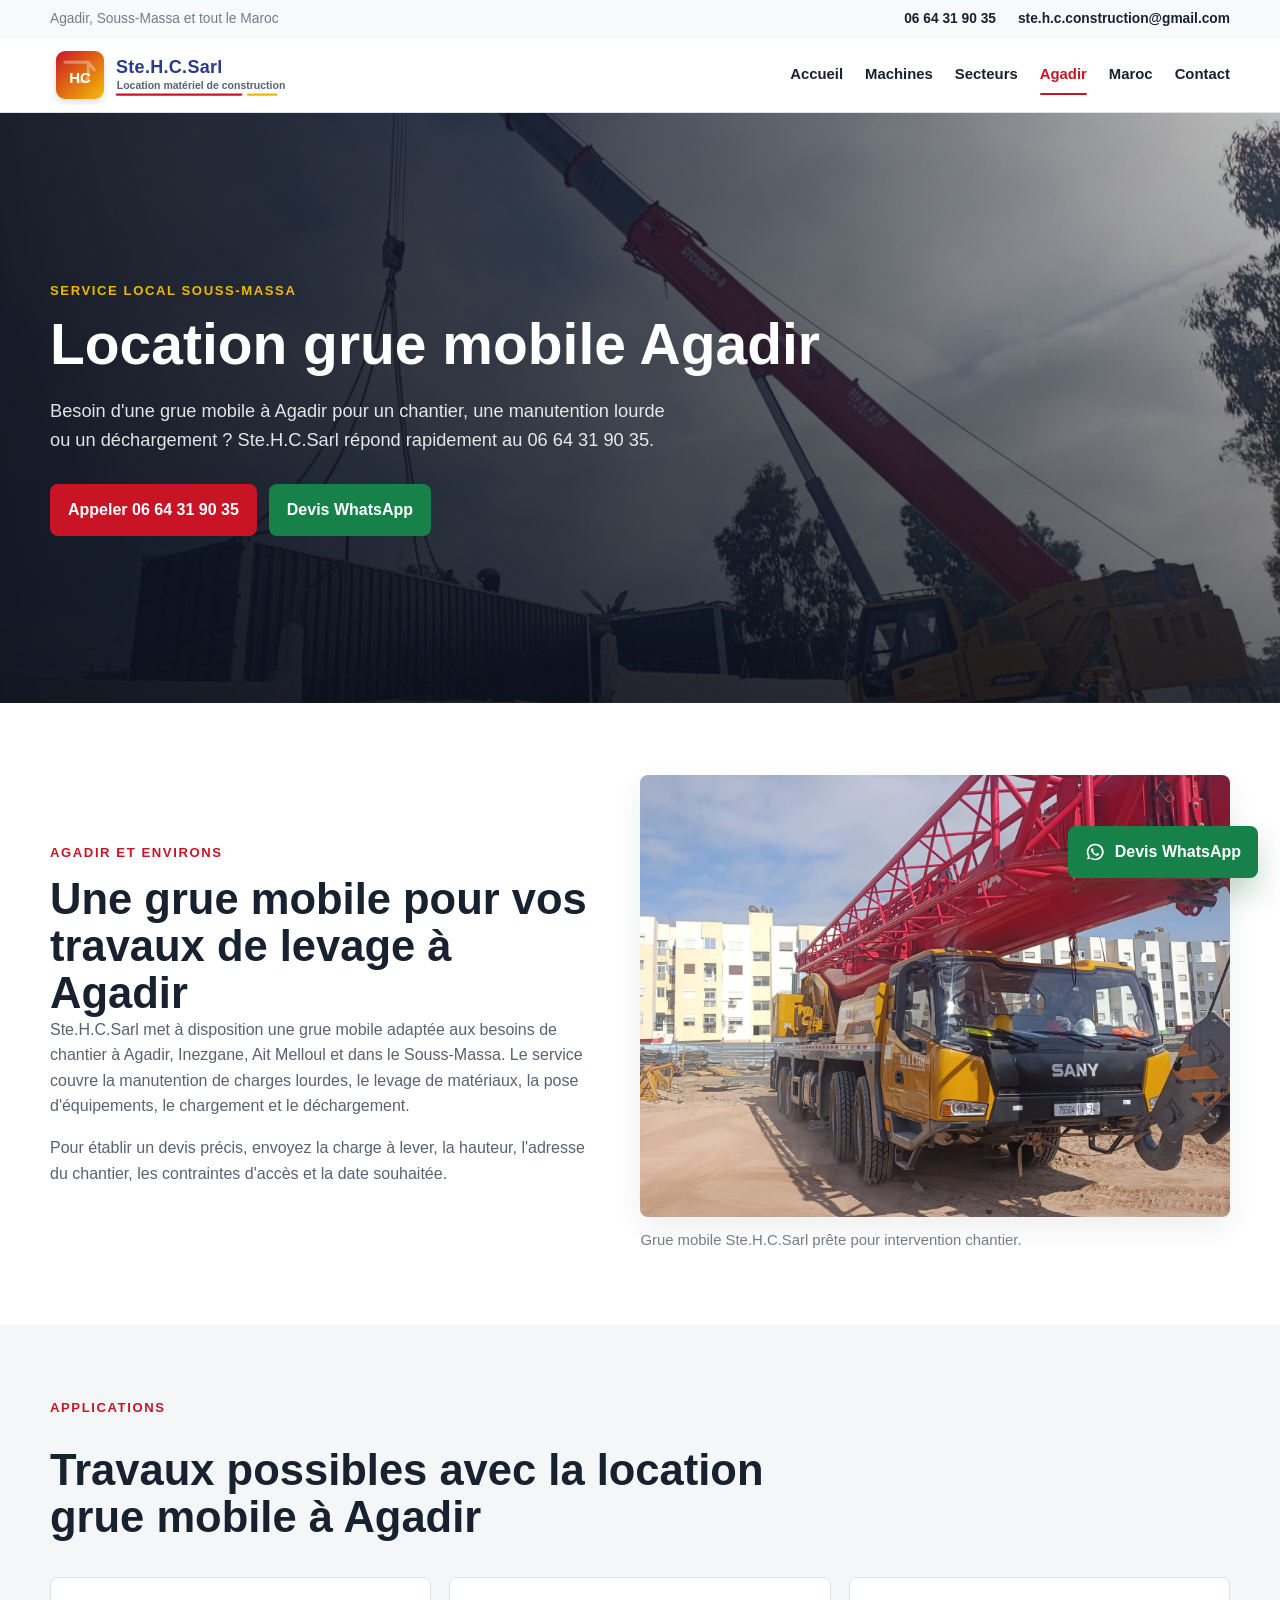
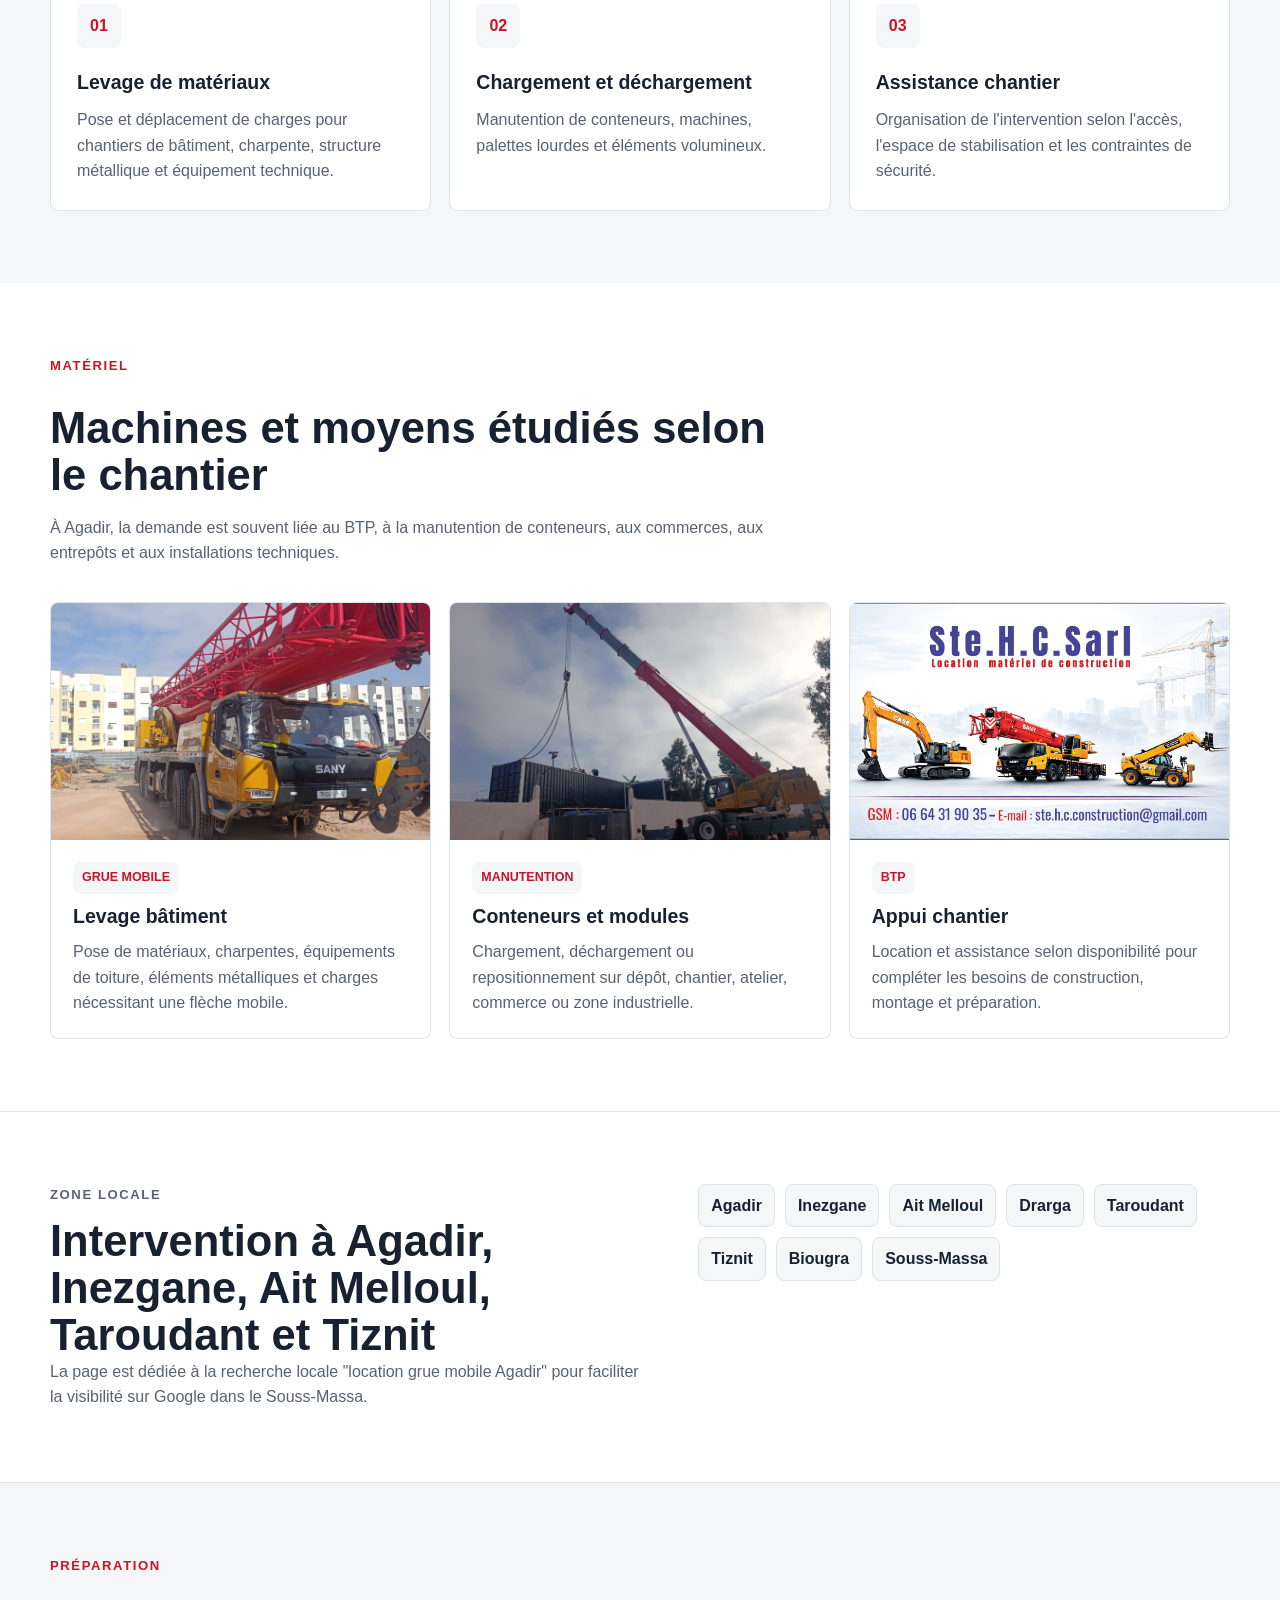
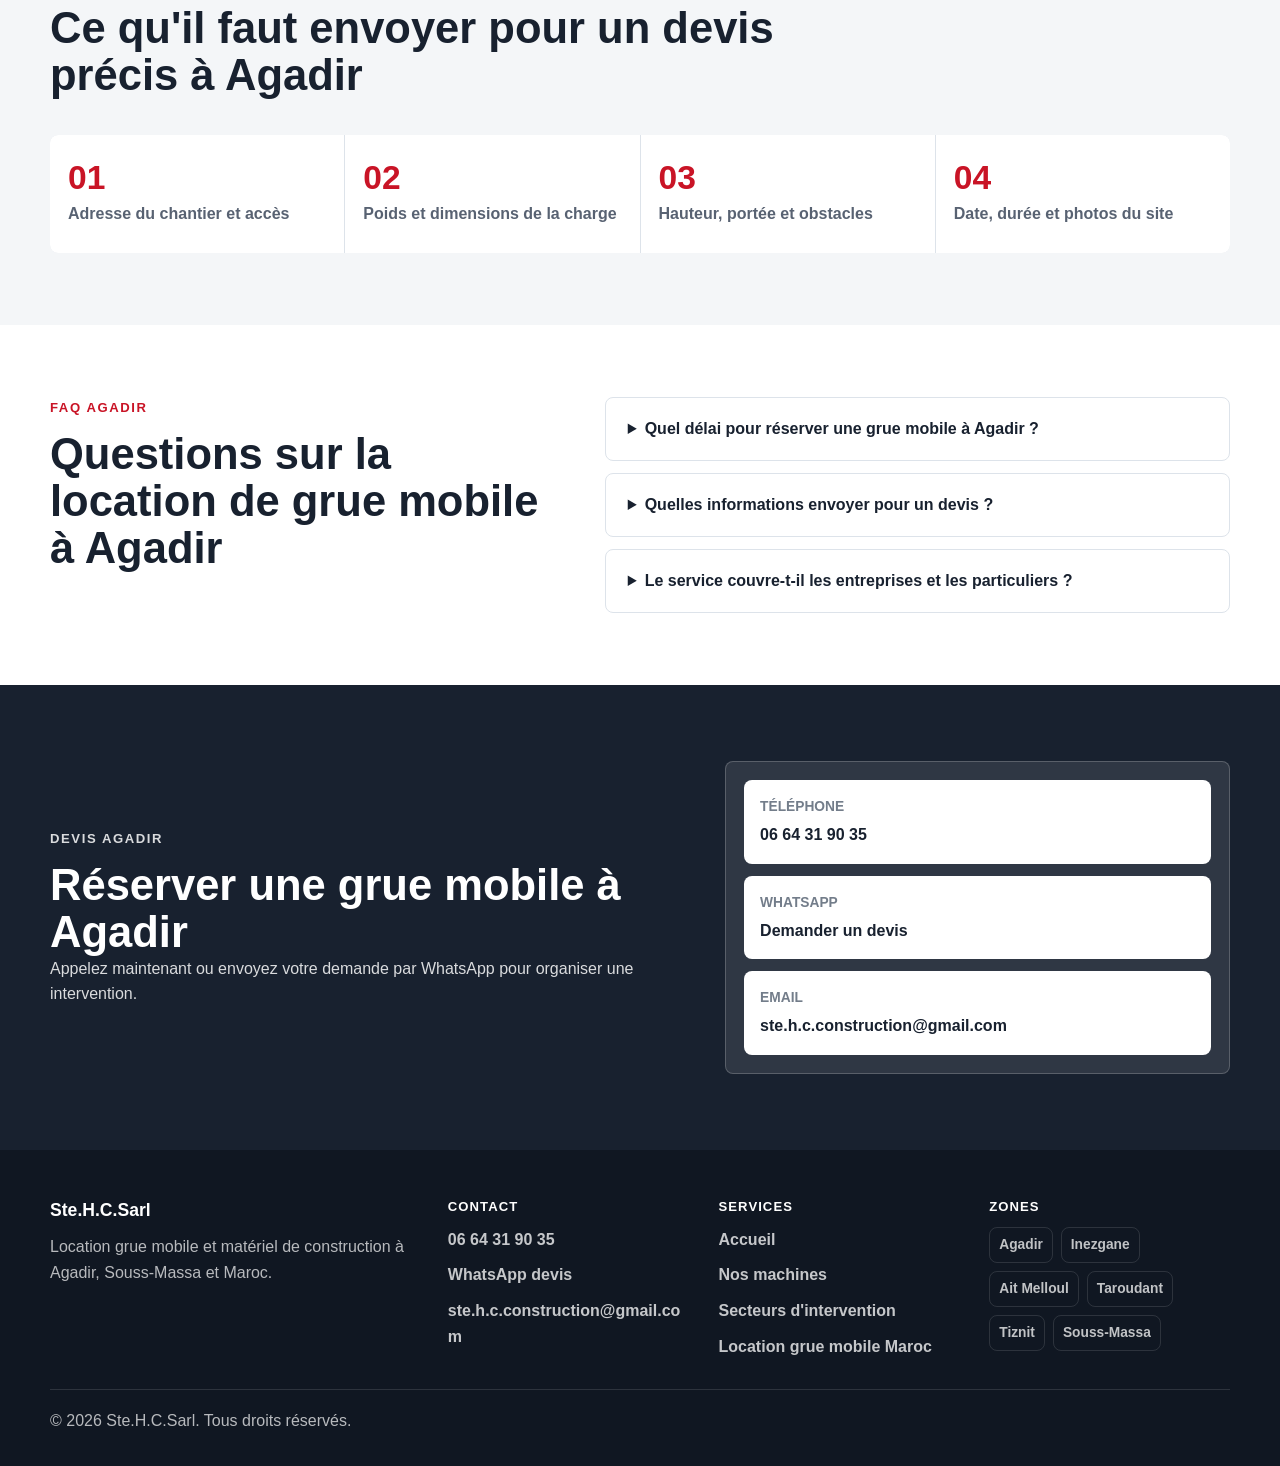
==== location-grue-mobile-agadir.html @ ab38b183 "Initial static website deploy" ====
<!doctype html>
<html lang="fr-MA">
  <head>
    <meta charset="utf-8">
    <meta name="viewport" content="width=device-width, initial-scale=1">
    <title>Location Grue Mobile Agadir | Ste.H.C.Sarl</title>
    <meta name="description" content="Location grue mobile à Agadir avec Ste.H.C.Sarl : levage chantier, manutention, chargement et matériel de construction. Contact WhatsApp 06 64 31 90 35.">
    <meta name="keywords" content="location grue mobile Agadir, grue mobile Agadir, location grue Agadir, levage Agadir, location matériel construction Agadir">
    <meta name="robots" content="index, follow">
    <link rel="canonical" href="https://ste-hc-sarl.ma/location-grue-mobile-agadir.html">
    <meta property="og:type" content="website">
    <meta property="og:locale" content="fr_MA">
    <meta property="og:title" content="Location grue mobile Agadir">
    <meta property="og:description" content="Ste.H.C.Sarl propose la location de grue mobile à Agadir, Inezgane, Ait Melloul et Souss-Massa.">
    <meta property="og:url" content="https://ste-hc-sarl.ma/location-grue-mobile-agadir.html">
    <meta property="og:image" content="https://ste-hc-sarl.ma/assets/location-grue-mobile-levage-conteneur-agadir.jpeg">
    <link rel="icon" href="assets/logo-ste-hc-sarl-mark.svg" type="image/svg+xml">
    <link rel="stylesheet" href="styles.css">
    <script defer src="script.js"></script>
    <script type="application/ld+json">
      {
        "@context": "https://schema.org",
        "@type": "Service",
        "name": "Location grue mobile Agadir",
        "description": "Service de location de grue mobile à Agadir pour levage, manutention et chantiers BTP.",
        "provider": {
          "@type": "LocalBusiness",
          "name": "Ste.H.C.Sarl",
          "telephone": "+212664319035",
          "email": "ste.h.c.construction@gmail.com",
          "address": {
            "@type": "PostalAddress",
            "addressLocality": "Agadir",
            "addressRegion": "Souss-Massa",
            "addressCountry": "MA"
          }
        },
        "areaServed": ["Agadir", "Inezgane", "Ait Melloul", "Taroudant", "Tiznit", "Souss-Massa"],
        "serviceType": "Location de grue mobile avec opérateur",
        "url": "https://ste-hc-sarl.ma/location-grue-mobile-agadir.html"
      }
    </script>
  </head>
  <body>
    <a class="skip-link" href="#contenu">Aller au contenu</a>

    <header class="site-header">
      <div class="topbar">
        <div class="container topbar__inner">
          <span>Agadir, Souss-Massa et tout le Maroc</span>
          <a href="tel:+212664319035">06 64 31 90 35</a>
          <a href="mailto:ste.h.c.construction@gmail.com">ste.h.c.construction@gmail.com</a>
        </div>
      </div>
      <nav class="navbar" aria-label="Navigation principale">
        <div class="container navbar__inner">
          <a class="brand" href="index.html" aria-label="Accueil Ste.H.C.Sarl">
            <img class="brand__logo" src="assets/logo-ste-hc-sarl.svg" width="360" height="80" alt="Ste.H.C.Sarl - Location matériel de construction">
          </a>
          <button class="nav-toggle" type="button" aria-expanded="false" aria-controls="site-menu">
            <span>Menu</span>
          </button>
          <div class="nav-menu" id="site-menu">
            <a href="index.html">Accueil</a>
            <a href="machines.html">Machines</a>
            <a href="secteurs.html">Secteurs</a>
            <a href="location-grue-mobile-agadir.html" aria-current="page">Agadir</a>
            <a href="location-grue-mobile-maroc.html">Maroc</a>
            <a href="#contact">Contact</a>
          </div>
        </div>
      </nav>
    </header>

    <main id="contenu">
      <section class="page-hero" aria-labelledby="page-title">
        <img class="page-hero__image" src="assets/location-grue-mobile-levage-conteneur-agadir.jpeg" width="1600" height="1204" alt="Location grue mobile pour levage à Agadir" fetchpriority="high">
        <div class="page-hero__shade"></div>
        <div class="container page-hero__content">
          <p class="eyebrow">Service local Souss-Massa</p>
          <h1 id="page-title">Location grue mobile Agadir</h1>
          <p>Besoin d'une grue mobile à Agadir pour un chantier, une manutention lourde ou un déchargement ? Ste.H.C.Sarl répond rapidement au 06 64 31 90 35.</p>
          <div class="hero__actions">
            <a class="btn btn--primary" href="tel:+212664319035">Appeler 06 64 31 90 35</a>
            <a class="btn btn--whatsapp" href="https://wa.me/212664319035?text=Bonjour%20Ste.H.C.Sarl%2C%20je%20cherche%20une%20location%20grue%20mobile%20%C3%A0%20Agadir." target="_blank" rel="noopener">Devis WhatsApp</a>
          </div>
        </div>
      </section>

      <section class="section">
        <div class="container split">
          <div>
            <p class="eyebrow">Agadir et environs</p>
            <h2>Une grue mobile pour vos travaux de levage à Agadir</h2>
            <p>Ste.H.C.Sarl met à disposition une grue mobile adaptée aux besoins de chantier à Agadir, Inezgane, Ait Melloul et dans le Souss-Massa. Le service couvre la manutention de charges lourdes, le levage de matériaux, la pose d'équipements, le chargement et le déchargement.</p>
            <p>Pour établir un devis précis, envoyez la charge à lever, la hauteur, l'adresse du chantier, les contraintes d'accès et la date souhaitée.</p>
          </div>
          <figure class="feature-photo">
            <img src="assets/grue-mobile-sany-chantier-agadir-maroc.jpeg" width="1600" height="1204" loading="lazy" decoding="async" alt="Grue mobile SANY Ste.H.C.Sarl sur chantier à Agadir">
            <figcaption>Grue mobile Ste.H.C.Sarl prête pour intervention chantier.</figcaption>
          </figure>
        </div>
      </section>

      <section class="section section--alt">
        <div class="container">
          <div class="section__heading">
            <p class="eyebrow">Applications</p>
            <h2>Travaux possibles avec la location grue mobile à Agadir</h2>
          </div>
          <div class="service-grid">
            <article class="service-card">
              <span class="service-card__number">01</span>
              <h3>Levage de matériaux</h3>
              <p>Pose et déplacement de charges pour chantiers de bâtiment, charpente, structure métallique et équipement technique.</p>
            </article>
            <article class="service-card">
              <span class="service-card__number">02</span>
              <h3>Chargement et déchargement</h3>
              <p>Manutention de conteneurs, machines, palettes lourdes et éléments volumineux.</p>
            </article>
            <article class="service-card">
              <span class="service-card__number">03</span>
              <h3>Assistance chantier</h3>
              <p>Organisation de l'intervention selon l'accès, l'espace de stabilisation et les contraintes de sécurité.</p>
            </article>
          </div>
        </div>
      </section>

      <section class="section">
        <div class="container">
          <div class="section__heading">
            <p class="eyebrow">Matériel</p>
            <h2>Machines et moyens étudiés selon le chantier</h2>
            <p>À Agadir, la demande est souvent liée au BTP, à la manutention de conteneurs, aux commerces, aux entrepôts et aux installations techniques.</p>
          </div>
          <div class="machine-grid">
            <article class="machine-card">
              <img src="assets/grue-mobile-sany-chantier-agadir-maroc.jpeg" width="1600" height="1204" loading="lazy" decoding="async" alt="Grue mobile SANY pour chantier à Agadir">
              <div class="machine-card__body">
                <span class="machine-card__meta">Grue mobile</span>
                <h3>Levage bâtiment</h3>
                <p>Pose de matériaux, charpentes, équipements de toiture, éléments métalliques et charges nécessitant une flèche mobile.</p>
              </div>
            </article>
            <article class="machine-card">
              <img src="assets/location-grue-mobile-levage-conteneur-agadir.jpeg" width="1600" height="1204" loading="lazy" decoding="async" alt="Levage de conteneur avec grue mobile à Agadir">
              <div class="machine-card__body">
                <span class="machine-card__meta">Manutention</span>
                <h3>Conteneurs et modules</h3>
                <p>Chargement, déchargement ou repositionnement sur dépôt, chantier, atelier, commerce ou zone industrielle.</p>
              </div>
            </article>
            <article class="machine-card">
              <img src="assets/ste-hc-sarl-location-materiel-construction-maroc.jpeg" width="1454" height="858" loading="lazy" decoding="async" alt="Matériel de construction pour chantier à Agadir">
              <div class="machine-card__body">
                <span class="machine-card__meta">BTP</span>
                <h3>Appui chantier</h3>
                <p>Location et assistance selon disponibilité pour compléter les besoins de construction, montage et préparation.</p>
              </div>
            </article>
          </div>
        </div>
      </section>

      <section class="section zones">
        <div class="container zones__grid">
          <div>
            <p class="eyebrow">Zone locale</p>
            <h2>Intervention à Agadir, Inezgane, Ait Melloul, Taroudant et Tiznit</h2>
            <p>La page est dédiée à la recherche locale "location grue mobile Agadir" pour faciliter la visibilité sur Google dans le Souss-Massa.</p>
          </div>
          <div class="city-list">
            <span>Agadir</span>
            <span>Inezgane</span>
            <span>Ait Melloul</span>
            <span>Drarga</span>
            <span>Taroudant</span>
            <span>Tiznit</span>
            <span>Biougra</span>
            <span>Souss-Massa</span>
          </div>
        </div>
      </section>

      <section class="section section--alt">
        <div class="container">
          <div class="section__heading">
            <p class="eyebrow">Préparation</p>
            <h2>Ce qu'il faut envoyer pour un devis précis à Agadir</h2>
          </div>
          <div class="spec-strip">
            <div>
              <strong>01</strong>
              <span>Adresse du chantier et accès</span>
            </div>
            <div>
              <strong>02</strong>
              <span>Poids et dimensions de la charge</span>
            </div>
            <div>
              <strong>03</strong>
              <span>Hauteur, portée et obstacles</span>
            </div>
            <div>
              <strong>04</strong>
              <span>Date, durée et photos du site</span>
            </div>
          </div>
        </div>
      </section>

      <section class="section" aria-labelledby="agadir-faq">
        <div class="container faq-layout">
          <div>
            <p class="eyebrow">FAQ Agadir</p>
            <h2 id="agadir-faq">Questions sur la location de grue mobile à Agadir</h2>
          </div>
          <div class="faq-list">
            <details>
              <summary>Quel délai pour réserver une grue mobile à Agadir ?</summary>
              <p>Le délai dépend de la disponibilité et du type de levage. Le plus rapide est d'appeler ou d'envoyer les détails du chantier sur WhatsApp.</p>
            </details>
            <details>
              <summary>Quelles informations envoyer pour un devis ?</summary>
              <p>Ville, adresse du chantier, poids approximatif de la charge, hauteur de levage, accès, date et photos de l'emplacement.</p>
            </details>
            <details>
              <summary>Le service couvre-t-il les entreprises et les particuliers ?</summary>
              <p>Oui, Ste.H.C.Sarl peut répondre aux demandes des entreprises de BTP, industriels, commerces et particuliers selon la nature du chantier.</p>
            </details>
          </div>
        </div>
      </section>

      <section class="contact-section" id="contact" aria-labelledby="contact-title">
        <div class="container contact-section__grid">
          <div>
            <p class="eyebrow">Devis Agadir</p>
            <h2 id="contact-title">Réserver une grue mobile à Agadir</h2>
            <p>Appelez maintenant ou envoyez votre demande par WhatsApp pour organiser une intervention.</p>
          </div>
          <div class="contact-card">
            <a class="contact-line" href="tel:+212664319035"><span>Téléphone</span><strong>06 64 31 90 35</strong></a>
            <a class="contact-line" href="https://wa.me/212664319035?text=Bonjour%20Ste.H.C.Sarl%2C%20je%20cherche%20une%20location%20grue%20mobile%20%C3%A0%20Agadir." target="_blank" rel="noopener"><span>WhatsApp</span><strong>Demander un devis</strong></a>
            <a class="contact-line" href="mailto:ste.h.c.construction@gmail.com"><span>Email</span><strong>ste.h.c.construction@gmail.com</strong></a>
          </div>
        </div>
      </section>
    </main>

    <footer class="site-footer">
      <div class="container site-footer__grid">
        <div class="site-footer__brand">
          <strong>Ste.H.C.Sarl</strong>
          <p>Location grue mobile et matériel de construction à Agadir, Souss-Massa et Maroc.</p>
        </div>
        <div class="site-footer__column">
          <strong class="footer-title">Contact</strong>
          <a href="tel:+212664319035">06 64 31 90 35</a>
          <a href="https://wa.me/212664319035?text=Bonjour%20Ste.H.C.Sarl%2C%20je%20cherche%20une%20location%20grue%20mobile%20%C3%A0%20Agadir." target="_blank" rel="noopener">WhatsApp devis</a>
          <a href="mailto:ste.h.c.construction@gmail.com">ste.h.c.construction@gmail.com</a>
        </div>
        <div class="site-footer__column">
          <strong class="footer-title">Services</strong>
          <a href="index.html">Accueil</a>
          <a href="machines.html">Nos machines</a>
          <a href="secteurs.html">Secteurs d'intervention</a>
          <a href="location-grue-mobile-maroc.html">Location grue mobile Maroc</a>
        </div>
        <div class="site-footer__column">
          <strong class="footer-title">Zones</strong>
          <div class="footer-cities">
            <span>Agadir</span>
            <span>Inezgane</span>
            <span>Ait Melloul</span>
            <span>Taroudant</span>
            <span>Tiznit</span>
            <span>Souss-Massa</span>
          </div>
        </div>
        <p class="copyright">© <span data-year></span> Ste.H.C.Sarl. Tous droits réservés.</p>
      </div>
    </footer>

    <a class="whatsapp-float" href="https://wa.me/212664319035?text=Bonjour%20Ste.H.C.Sarl%2C%20je%20cherche%20une%20location%20grue%20mobile%20%C3%A0%20Agadir." target="_blank" rel="noopener" aria-label="Demander un devis sur WhatsApp">
      <svg aria-hidden="true" viewBox="0 0 24 24"><path d="M12.04 2a9.9 9.9 0 0 0-8.5 15l-1.1 4 4.12-1.08A9.94 9.94 0 1 0 12.04 2zm0 18.1a8.1 8.1 0 0 1-4.13-1.13l-.3-.18-2.44.64.65-2.38-.2-.31a8.1 8.1 0 1 1 6.42 3.36zm4.45-6.08c-.24-.12-1.43-.7-1.65-.78-.22-.08-.38-.12-.54.12-.16.24-.62.78-.76.94-.14.16-.28.18-.52.06-.24-.12-1.02-.38-1.94-1.2-.72-.64-1.2-1.43-1.34-1.67-.14-.24-.02-.37.1-.49.11-.11.24-.28.36-.42.12-.14.16-.24.24-.4.08-.16.04-.3-.02-.42-.06-.12-.54-1.3-.74-1.78-.2-.47-.4-.4-.54-.41h-.46c-.16 0-.42.06-.64.3-.22.24-.84.82-.84 2s.86 2.32.98 2.48c.12.16 1.69 2.58 4.1 3.62.57.25 1.02.39 1.37.5.58.18 1.1.16 1.51.1.46-.07 1.43-.58 1.63-1.14.2-.56.2-1.04.14-1.14-.06-.1-.22-.16-.46-.28z"/></svg>
      Devis WhatsApp
    </a>

    <div class="mobile-cta" aria-label="Actions rapides">
      <a href="tel:+212664319035">Appeler</a>
      <a href="https://wa.me/212664319035?text=Bonjour%20Ste.H.C.Sarl%2C%20je%20cherche%20une%20location%20grue%20mobile%20%C3%A0%20Agadir." target="_blank" rel="noopener">WhatsApp</a>
    </div>
  </body>
</html>
---- styles.css ----
:root {
  --ink: #18212f;
  --steel: #586272;
  --muted: #737d8a;
  --paper: #ffffff;
  --mist: #f4f6f8;
  --line: #dde3ea;
  --red: #c91426;
  --red-dark: #990d1b;
  --yellow: #f2b705;
  --yellow-dark: #c88d00;
  --green: #16824a;
  --green-dark: #0d5f35;
  --blue: #293b8f;
  --shadow: 0 10px 28px rgba(24, 33, 47, 0.08);
  --radius: 8px;
  --container: 1180px;
  --ease: cubic-bezier(0.2, 0.8, 0.2, 1);
  --duration: 260ms;
}

* {
  box-sizing: border-box;
}

html {
  scroll-behavior: smooth;
  overflow-x: hidden;
}

body {
  margin: 0;
  color: var(--ink);
  font-family: Arial, Helvetica, sans-serif;
  font-size: 16px;
  line-height: 1.6;
  background: var(--paper);
  overflow-x: hidden;
}

body.menu-open {
  overflow: hidden;
}

img,
svg {
  display: block;
}

img {
  max-width: 100%;
  height: auto;
}

a {
  color: inherit;
  text-decoration: none;
}

p {
  margin: 0;
  color: var(--steel);
}

h1,
h2,
h3 {
  margin: 0;
  line-height: 1.08;
  letter-spacing: 0;
}

h1 {
  max-width: 850px;
  font-size: clamp(2.15rem, 4.45vw, 3.75rem);
  overflow-wrap: break-word;
}

h2 {
  max-width: 760px;
  font-size: clamp(1.75rem, 3.4vw, 2.75rem);
  overflow-wrap: break-word;
}

h3 {
  font-size: 1.22rem;
}

.container {
  width: 100%;
  max-width: calc(var(--container) + 36px);
  margin-inline: auto;
  padding-inline: 18px;
  min-width: 0;
}

.skip-link {
  position: absolute;
  left: 16px;
  top: 10px;
  z-index: 50;
  transform: translateY(-140%);
  padding: 10px 14px;
  background: var(--ink);
  color: var(--paper);
  border-radius: var(--radius);
}

.skip-link:focus {
  transform: translateY(0);
}

.site-header {
  position: sticky;
  top: 0;
  z-index: 30;
  border-bottom: 1px solid var(--line);
  box-shadow: none;
  transition: border-color var(--duration) var(--ease), box-shadow var(--duration) var(--ease);
}

.site-header.is-scrolled {
  border-bottom-color: transparent;
  box-shadow: 0 10px 28px rgba(24, 33, 47, 0.08);
}

.topbar {
  background: #f7f9fb;
  color: var(--ink);
  font-size: 0.86rem;
}

.topbar__inner {
  min-height: 38px;
  display: flex;
  align-items: center;
  justify-content: flex-end;
  gap: 22px;
}

.topbar__inner span {
  margin-right: auto;
  color: var(--muted);
}

.topbar a {
  color: var(--ink);
  font-weight: 700;
  min-width: 0;
  overflow-wrap: anywhere;
}

.navbar {
  position: relative;
  background: rgba(255, 255, 255, 0.96);
  backdrop-filter: blur(10px);
  transition: background var(--duration) var(--ease);
}

.site-header.is-scrolled .navbar {
  background: rgba(255, 255, 255, 0.985);
}

.navbar__inner {
  min-height: 74px;
  display: flex;
  align-items: center;
  justify-content: space-between;
  gap: 24px;
}

.brand {
  display: inline-flex;
  align-items: center;
  min-width: 0;
}

.brand__logo {
  display: block;
  width: min(270px, 58vw);
  height: auto;
  transition: transform var(--duration) var(--ease);
}

.brand:hover .brand__logo {
  transform: translateY(-1px);
}

.nav-menu {
  display: flex;
  align-items: center;
  gap: 22px;
  font-size: 0.93rem;
  font-weight: 700;
}

.nav-menu a {
  position: relative;
  color: var(--ink);
  transition: color var(--duration) var(--ease);
}

.nav-menu a::after {
  content: "";
  position: absolute;
  left: 0;
  right: 0;
  bottom: -8px;
  height: 2px;
  border-radius: 999px;
  background: var(--red);
  transform: scaleX(0);
  transform-origin: left;
  transition: transform var(--duration) var(--ease);
}

.nav-menu a:hover,
.nav-menu a[aria-current="page"] {
  color: var(--red);
}

.nav-menu a:hover::after,
.nav-menu a[aria-current="page"]::after {
  transform: scaleX(1);
}

.nav-toggle {
  display: none;
  min-width: 76px;
  min-height: 42px;
  border: 1px solid var(--line);
  border-radius: var(--radius);
  background: var(--paper);
  color: var(--ink);
  font: inherit;
  font-weight: 800;
}

.hero,
.page-hero {
  position: relative;
  min-height: min(720px, 82svh);
  display: grid;
  align-items: center;
  overflow: hidden;
  color: var(--paper);
}

.hero {
  min-height: min(640px, 74svh);
  color: var(--ink);
  background: #f7f9fb;
}

.page-hero {
  min-height: min(590px, 72svh);
}

.hero__image,
.page-hero__image {
  position: absolute;
  inset: 0;
  width: 100%;
  height: 100%;
  object-fit: cover;
  animation: media-settle 1200ms var(--ease) both;
}

.hero__image {
  object-position: 72% center;
}

.page-hero__image {
  object-position: center 50%;
}

.page-hero--maroc .page-hero__image {
  object-position: center 45%;
}

.hero__shade,
.page-hero__shade {
  position: absolute;
  inset: 0;
  background:
    linear-gradient(90deg, rgba(12, 18, 30, 0.88), rgba(12, 18, 30, 0.58) 45%, rgba(12, 18, 30, 0.15)),
    linear-gradient(180deg, rgba(12, 18, 30, 0.15), rgba(12, 18, 30, 0.55));
}

.hero__shade {
  background:
    linear-gradient(90deg, rgba(255, 255, 255, 0.98), rgba(255, 255, 255, 0.94) 42%, rgba(255, 255, 255, 0.56) 63%, rgba(255, 255, 255, 0.08) 88%),
    linear-gradient(180deg, rgba(255, 255, 255, 0.08), rgba(255, 255, 255, 0.52));
}

.hero__content,
.page-hero__content {
  position: relative;
  z-index: 1;
  min-width: 0;
  padding-block: 72px;
}

.hero__content > *,
.page-hero__content > * {
  animation: fade-rise 760ms var(--ease) both;
}

.hero__content > *:nth-child(2),
.page-hero__content > *:nth-child(2) {
  animation-delay: 80ms;
}

.hero__content > *:nth-child(3),
.page-hero__content > *:nth-child(3) {
  animation-delay: 150ms;
}

.hero__content > *:nth-child(4),
.page-hero__content > *:nth-child(4) {
  animation-delay: 220ms;
}

.hero__content > *:nth-child(5),
.page-hero__content > *:nth-child(5) {
  animation-delay: 290ms;
}

.hero__lead,
.page-hero__content p:not(.eyebrow) {
  max-width: 640px;
  margin-top: 20px;
  color: rgba(255, 255, 255, 0.88);
  font-size: 1.14rem;
}

.hero__lead {
  color: var(--steel);
}

.eyebrow {
  margin-bottom: 13px;
  color: var(--red);
  font-size: 0.82rem;
  font-weight: 900;
  letter-spacing: 0.12em;
  text-transform: uppercase;
}

.hero .eyebrow,
.page-hero .eyebrow {
  color: var(--yellow);
}

.hero .eyebrow {
  color: var(--red);
}

.hero h1 span {
  display: block;
}

.proof-strip {
  max-width: 700px;
  display: flex;
  flex-wrap: wrap;
  gap: 10px;
  margin-top: 24px;
}

.proof-strip span {
  display: inline-flex;
  flex-direction: column;
  gap: 2px;
  min-height: 58px;
  justify-content: center;
  padding: 10px 14px;
  border: 1px solid rgba(24, 33, 47, 0.1);
  border-radius: var(--radius);
  background: rgba(255, 255, 255, 0.7);
  color: var(--steel);
  font-size: 0.9rem;
  transition: transform var(--duration) var(--ease), border-color var(--duration) var(--ease), background var(--duration) var(--ease);
}

.proof-strip span:hover {
  transform: translateY(-2px);
  border-color: rgba(201, 20, 38, 0.2);
  background: rgba(255, 255, 255, 0.86);
}

.proof-strip strong {
  color: var(--ink);
  font-size: 0.94rem;
}

.hero__actions {
  display: flex;
  flex-wrap: wrap;
  align-items: center;
  gap: 12px;
  margin-top: 30px;
}

.btn {
  min-height: 52px;
  display: inline-flex;
  align-items: center;
  justify-content: center;
  gap: 10px;
  padding: 13px 18px;
  border-radius: var(--radius);
  font-weight: 900;
  box-shadow: none;
  transition: transform var(--duration) var(--ease), background var(--duration) var(--ease), border-color var(--duration) var(--ease), box-shadow var(--duration) var(--ease);
}

.btn:hover {
  transform: translateY(-2px);
}

.btn:focus-visible,
.nav-toggle:focus-visible,
.machine-filter a:focus-visible,
.machine-type-card a:focus-visible,
.whatsapp-float:focus-visible,
.mobile-cta a:focus-visible {
  outline: 3px solid rgba(41, 59, 143, 0.22);
  outline-offset: 3px;
}

.btn svg {
  width: 20px;
  height: 20px;
  fill: currentColor;
}

.btn--primary {
  background: var(--red);
  color: var(--paper);
}

.btn--primary:hover {
  background: var(--red-dark);
}

.btn--whatsapp {
  background: var(--green);
  color: var(--paper);
}

.btn--whatsapp:hover {
  background: var(--green-dark);
}

.text-link {
  color: var(--ink);
  font-weight: 900;
  text-decoration: underline;
  text-underline-offset: 5px;
}

.section {
  padding: 72px 0;
}

.section--alt {
  background: var(--mist);
}

.section__heading {
  display: grid;
  gap: 16px;
  margin-bottom: 36px;
}

.section__heading p:not(.eyebrow) {
  max-width: 720px;
}

.service-grid {
  display: grid;
  grid-template-columns: repeat(auto-fit, minmax(240px, 1fr));
  gap: 18px;
}

.service-card {
  min-height: 220px;
  padding: 26px;
  border: 1px solid var(--line);
  border-radius: var(--radius);
  background: var(--paper);
  box-shadow: none;
  transition: transform var(--duration) var(--ease), border-color var(--duration) var(--ease), box-shadow var(--duration) var(--ease);
}

.service-card:hover {
  transform: translateY(-4px);
  border-color: rgba(201, 20, 38, 0.18);
  box-shadow: var(--shadow);
}

.service-card__icon,
.service-card__number {
  width: 44px;
  height: 44px;
  display: grid;
  place-items: center;
  margin-bottom: 24px;
  border-radius: var(--radius);
  background: var(--mist);
  color: var(--red);
  font-weight: 900;
  transition: transform var(--duration) var(--ease), background var(--duration) var(--ease);
}

.service-card__icon svg {
  width: 24px;
  height: 24px;
  fill: none;
  stroke: currentColor;
  stroke-width: 1.8;
  stroke-linecap: round;
  stroke-linejoin: round;
}

.service-card:hover .service-card__icon {
  transform: translateY(-2px);
  background: rgba(201, 20, 38, 0.08);
}

.service-card p {
  margin-top: 14px;
}

.trust-section {
  border-top: 1px solid var(--line);
  border-bottom: 1px solid var(--line);
}

.section__heading--compact {
  margin-bottom: 26px;
}

.trust-grid {
  display: grid;
  grid-template-columns: repeat(4, minmax(0, 1fr));
  gap: 1px;
  overflow: hidden;
  border: 1px solid var(--line);
  border-radius: var(--radius);
  background: var(--line);
}

.trust-grid article {
  min-height: 166px;
  padding: 24px;
  background: var(--paper);
  transition: background var(--duration) var(--ease);
}

.trust-grid article:hover {
  background: #fbfcfd;
}

.trust-grid p {
  margin-top: 10px;
}

.service-card ul,
.machine-card ul,
.sector-card ul,
.check-list {
  margin: 16px 0 0;
  padding: 0;
  list-style: none;
}

.service-card li,
.machine-card li,
.sector-card li,
.check-list li {
  position: relative;
  padding-left: 18px;
  color: var(--steel);
}

.service-card li + li,
.machine-card li + li,
.sector-card li + li,
.check-list li + li {
  margin-top: 8px;
}

.service-card li::before,
.machine-card li::before,
.sector-card li::before,
.check-list li::before {
  content: "";
  position: absolute;
  left: 0;
  top: 0.7em;
  width: 7px;
  height: 7px;
  border-radius: 999px;
  background: var(--red);
}

.machine-grid,
.sector-grid,
.rental-grid,
.article-grid {
  display: grid;
  grid-template-columns: repeat(3, minmax(0, 1fr));
  gap: 18px;
}

.machine-card,
.sector-card,
.rental-card,
.article-card {
  border: 1px solid var(--line);
  border-radius: var(--radius);
  background: var(--paper);
  overflow: hidden;
  box-shadow: none;
  transition: transform var(--duration) var(--ease), border-color var(--duration) var(--ease), box-shadow var(--duration) var(--ease);
}

.machine-card:hover,
.sector-card:hover,
.rental-card:hover,
.article-card:hover {
  transform: translateY(-4px);
  border-color: rgba(201, 20, 38, 0.18);
  box-shadow: var(--shadow);
}

.machine-card img,
.sector-card img,
.article-card img {
  width: 100%;
  aspect-ratio: 16 / 10;
  object-fit: cover;
}

.machine-card__body,
.sector-card__body,
.article-card__body,
.rental-card {
  padding: 22px;
}

.machine-card__meta,
.sector-card__meta {
  display: inline-flex;
  margin-bottom: 12px;
  padding: 6px 9px;
  border-radius: var(--radius);
  background: var(--mist);
  color: var(--red);
  font-size: 0.78rem;
  font-weight: 900;
  text-transform: uppercase;
}

.machine-card p,
.sector-card p,
.rental-card p,
.article-card p {
  margin-top: 12px;
}

.machine-filter {
  display: flex;
  flex-wrap: wrap;
  gap: 10px;
  margin-bottom: 24px;
}

.machine-filter a {
  min-height: 42px;
  display: inline-flex;
  align-items: center;
  justify-content: center;
  padding: 8px 13px;
  border: 1px solid var(--line);
  border-radius: var(--radius);
  background: var(--paper);
  color: var(--ink);
  font-weight: 900;
  transition: transform var(--duration) var(--ease), border-color var(--duration) var(--ease), color var(--duration) var(--ease), background var(--duration) var(--ease);
}

.machine-filter a:hover {
  transform: translateY(-2px);
  border-color: var(--red);
  color: var(--red);
}

.machine-type-grid {
  display: grid;
  grid-template-columns: repeat(4, minmax(0, 1fr));
  gap: 18px;
}

.machine-type-card {
  border: 1px solid var(--line);
  border-radius: var(--radius);
  overflow: hidden;
  background: var(--paper);
  box-shadow: none;
  transition: transform var(--duration) var(--ease), border-color var(--duration) var(--ease), box-shadow var(--duration) var(--ease);
}

.machine-type-card:hover {
  transform: translateY(-4px);
  border-color: rgba(22, 130, 74, 0.22);
  box-shadow: var(--shadow);
}

.machine-type-card img {
  width: 100%;
  aspect-ratio: 4 / 3;
  object-fit: cover;
  object-position: center;
  transition: transform 600ms var(--ease);
}

.machine-type-card:hover img {
  transform: scale(1.035);
}

.machine-type-card__body {
  display: grid;
  gap: 9px;
  padding: 18px;
}

.machine-type-card h3 {
  font-size: 1.08rem;
}

.machine-type-card p {
  font-size: 0.94rem;
}

.machine-type-card__use {
  display: inline-flex;
  width: fit-content;
  padding: 6px 9px;
  border-radius: var(--radius);
  background: var(--mist);
  color: var(--steel);
  font-size: 0.82rem;
  font-weight: 900;
}

.machine-type-card a {
  min-height: 42px;
  display: inline-flex;
  align-items: center;
  justify-content: center;
  margin-top: 4px;
  padding: 8px 12px;
  border: 1px solid rgba(22, 130, 74, 0.22);
  border-radius: var(--radius);
  background: rgba(22, 130, 74, 0.08);
  color: var(--green);
  font-weight: 900;
  transition: background var(--duration) var(--ease), border-color var(--duration) var(--ease), color var(--duration) var(--ease), transform var(--duration) var(--ease);
}

.machine-type-card a:hover {
  transform: translateY(-1px);
  border-color: var(--green);
  background: var(--green);
  color: var(--paper);
}

.machine-note {
  margin-top: 18px;
  padding: 16px 18px;
  border: 1px solid var(--line);
  border-left: 4px solid var(--red);
  border-radius: var(--radius);
  background: var(--paper);
  color: var(--steel);
  font-weight: 800;
}

.spec-strip {
  display: grid;
  grid-template-columns: repeat(4, minmax(0, 1fr));
  gap: 1px;
  border-radius: var(--radius);
  overflow: hidden;
  background: var(--line);
}

.spec-strip div {
  min-height: 118px;
  display: grid;
  align-content: center;
  gap: 6px;
  padding: 18px;
  background: var(--paper);
}

.spec-strip strong {
  font-size: clamp(1.4rem, 3vw, 2.1rem);
  color: var(--red);
  line-height: 1;
}

.spec-strip span {
  color: var(--steel);
  font-weight: 800;
}

.quote-form {
  display: grid;
  gap: 12px;
  padding: 18px;
  border: 1px solid rgba(255, 255, 255, 0.2);
  border-radius: var(--radius);
  background: rgba(255, 255, 255, 0.1);
}

.quote-form__grid {
  display: grid;
  grid-template-columns: 1fr 1fr;
  gap: 12px;
}

.quote-form label {
  display: grid;
  gap: 6px;
  color: rgba(255, 255, 255, 0.86);
  font-size: 0.83rem;
  font-weight: 900;
}

.quote-form input,
.quote-form select,
.quote-form textarea {
  width: 100%;
  min-height: 46px;
  border: 1px solid rgba(255, 255, 255, 0.3);
  border-radius: var(--radius);
  padding: 10px 12px;
  background: var(--paper);
  color: var(--ink);
  font: inherit;
}

.quote-form textarea {
  min-height: 92px;
  resize: vertical;
}

.quote-form .btn {
  width: 100%;
  border: 0;
  cursor: pointer;
}

.quote-form__note {
  color: rgba(255, 255, 255, 0.76);
  font-size: 0.88rem;
}

.equipment-grid {
  display: grid;
  grid-template-columns: repeat(3, minmax(0, 1fr));
  gap: 18px;
}

.equipment-card {
  margin: 0;
  border: 1px solid var(--line);
  border-radius: var(--radius);
  overflow: hidden;
  background: var(--paper);
  box-shadow: 0 14px 34px rgba(24, 33, 47, 0.08);
}

.equipment-card img {
  width: 100%;
  aspect-ratio: 4 / 3;
  object-fit: cover;
}

.equipment-card figcaption {
  display: grid;
  gap: 6px;
  padding: 18px;
}

.equipment-card span,
.feature-photo figcaption {
  color: var(--muted);
  font-size: 0.93rem;
}

.zones {
  background: var(--paper);
  color: var(--ink);
  border-top: 1px solid var(--line);
  border-bottom: 1px solid var(--line);
}

.zones p {
  color: var(--steel);
}

.zones__grid {
  display: grid;
  grid-template-columns: minmax(0, 1fr) minmax(320px, 0.88fr);
  gap: 44px;
  align-items: start;
}

.city-list,
.city-panel {
  display: flex;
  flex-wrap: wrap;
  gap: 10px;
}

.city-list span,
.city-panel span {
  display: inline-flex;
  align-items: center;
  min-height: 40px;
  padding: 8px 12px;
  border-radius: var(--radius);
  font-weight: 800;
}

.city-list span {
  border: 1px solid var(--line);
  background: var(--mist);
  color: var(--ink);
  transition: transform var(--duration) var(--ease), border-color var(--duration) var(--ease), background var(--duration) var(--ease);
}

.city-list span:hover {
  transform: translateY(-2px);
  border-color: rgba(41, 59, 143, 0.16);
  background: var(--paper);
}

.city-panel {
  padding: 26px;
  border-radius: var(--radius);
  background: var(--paper);
  border: 1px solid var(--line);
}

.city-panel span {
  background: var(--mist);
  color: var(--ink);
}

.steps {
  display: grid;
  grid-template-columns: repeat(4, minmax(0, 1fr));
  gap: 16px;
}

.steps article {
  min-height: 214px;
  padding: 24px;
  border-radius: var(--radius);
  background: var(--paper);
  border: 1px solid var(--line);
}

.steps span {
  width: 38px;
  height: 38px;
  display: grid;
  place-items: center;
  margin-bottom: 20px;
  border-radius: 999px;
  background: var(--yellow);
  color: var(--ink);
  font-weight: 900;
}

.steps p {
  margin-top: 12px;
}

.faq-layout {
  display: grid;
  grid-template-columns: minmax(0, 0.82fr) minmax(320px, 1fr);
  gap: 42px;
  align-items: start;
}

.faq-list {
  display: grid;
  gap: 12px;
}

.faq-list details {
  border: 1px solid var(--line);
  border-radius: var(--radius);
  background: var(--paper);
  transition: border-color var(--duration) var(--ease), box-shadow var(--duration) var(--ease);
}

.faq-list details[open] {
  border-color: rgba(41, 59, 143, 0.18);
  box-shadow: var(--shadow);
}

.faq-list summary {
  cursor: pointer;
  min-height: 62px;
  padding: 18px 22px;
  font-weight: 900;
}

.faq-list p {
  padding: 0 22px 20px;
}

.contact-section {
  padding: 76px 0;
  background: var(--ink);
  color: var(--paper);
}

.contact-section p {
  color: rgba(255, 255, 255, 0.84);
}

.contact-section__grid {
  display: grid;
  grid-template-columns: minmax(0, 1fr) minmax(330px, 0.8fr);
  gap: 44px;
  align-items: center;
}

.contact-card {
  display: grid;
  gap: 12px;
  padding: 18px;
  border: 1px solid rgba(255, 255, 255, 0.2);
  border-radius: var(--radius);
  background: rgba(255, 255, 255, 0.1);
}

.contact-line {
  display: grid;
  gap: 4px;
  padding: 16px;
  border-radius: var(--radius);
  background: var(--paper);
  color: var(--ink);
  transition: transform var(--duration) var(--ease), box-shadow var(--duration) var(--ease);
}

.contact-line:hover {
  transform: translateY(-2px);
  box-shadow: 0 10px 22px rgba(0, 0, 0, 0.12);
}

.contact-line span {
  color: var(--muted);
  font-size: 0.86rem;
  font-weight: 800;
  text-transform: uppercase;
}

.contact-line strong {
  overflow-wrap: anywhere;
}

.split {
  display: grid;
  grid-template-columns: minmax(0, 0.92fr) minmax(340px, 1fr);
  gap: 48px;
  align-items: center;
}

.split p + p {
  margin-top: 16px;
}

.feature-photo {
  margin: 0;
}

.feature-photo img {
  width: 100%;
  aspect-ratio: 4 / 3;
  object-fit: cover;
  border-radius: var(--radius);
  box-shadow: var(--shadow);
}

.feature-photo figcaption {
  margin-top: 12px;
}

.site-footer {
  padding: 46px 0 32px;
  background: #101722;
  color: var(--paper);
}

.site-footer p {
  color: rgba(255, 255, 255, 0.7);
}

.site-footer__grid {
  display: grid;
  grid-template-columns: minmax(260px, 1.1fr) repeat(3, minmax(160px, 0.72fr));
  gap: 30px;
  align-items: start;
}

.site-footer__brand strong {
  display: block;
  margin-bottom: 10px;
  color: var(--paper);
  font-size: 1.1rem;
}

.site-footer__column {
  display: grid;
  gap: 10px;
}

.site-footer__column a {
  color: rgba(255, 255, 255, 0.76);
  font-weight: 700;
  overflow-wrap: anywhere;
}

.site-footer__column a:hover {
  color: var(--paper);
}

.footer-title {
  color: var(--paper);
  font-size: 0.82rem;
  letter-spacing: 0.08em;
  text-transform: uppercase;
}

.footer-cities {
  display: flex;
  flex-wrap: wrap;
  gap: 8px;
}

.footer-cities span {
  padding: 6px 9px;
  border: 1px solid rgba(255, 255, 255, 0.12);
  border-radius: var(--radius);
  color: rgba(255, 255, 255, 0.74);
  font-size: 0.86rem;
  font-weight: 800;
}

.copyright {
  grid-column: 1 / -1;
  border-top: 1px solid rgba(255, 255, 255, 0.12);
  padding-top: 18px;
}

.whatsapp-float {
  position: fixed;
  right: 22px;
  bottom: 22px;
  z-index: 36;
  min-height: 52px;
  display: inline-flex;
  align-items: center;
  gap: 10px;
  padding: 13px 17px;
  border-radius: var(--radius);
  background: var(--green);
  color: var(--paper);
  font-weight: 900;
  box-shadow: 0 16px 30px rgba(13, 95, 53, 0.24);
  transition: transform var(--duration) var(--ease), background var(--duration) var(--ease), box-shadow var(--duration) var(--ease);
}

.whatsapp-float:hover {
  transform: translateY(-2px);
  background: var(--green-dark);
  box-shadow: 0 18px 34px rgba(13, 95, 53, 0.28);
}

.whatsapp-float svg {
  width: 20px;
  height: 20px;
  fill: currentColor;
}

.mobile-cta {
  display: none;
}

.reveal {
  opacity: 0;
  transform: translateY(18px);
  transition: opacity 700ms var(--ease), transform 700ms var(--ease);
  transition-delay: var(--reveal-delay, 0ms);
}

.reveal.is-visible {
  opacity: 1;
  transform: translateY(0);
}

@keyframes fade-rise {
  from {
    opacity: 0;
    transform: translateY(14px);
  }

  to {
    opacity: 1;
    transform: translateY(0);
  }
}

@keyframes media-settle {
  from {
    opacity: 0.88;
    transform: scale(1.025);
  }

  to {
    opacity: 1;
    transform: scale(1);
  }
}

@media (max-width: 960px) {
  .topbar__inner {
    flex-wrap: wrap;
    justify-content: flex-start;
    gap: 8px 16px;
    padding-block: 8px;
  }

  .topbar__inner span {
    width: 100%;
    margin-right: 0;
  }

  .nav-toggle {
    display: inline-flex;
    align-items: center;
    justify-content: center;
  }

  .nav-menu {
    position: absolute;
    inset: 100% 0 auto 0;
    display: none;
    flex-direction: column;
    align-items: stretch;
    gap: 0;
    padding: 10px 18px 18px;
    background: var(--paper);
    border-top: 1px solid var(--line);
    box-shadow: var(--shadow);
  }

  .nav-menu.is-open {
    display: flex;
  }

  .nav-menu a {
    padding: 16px 0;
    border-bottom: 1px solid var(--line);
  }

  .nav-menu a::after {
    bottom: 8px;
  }

  .hero,
  .page-hero {
    min-height: auto;
  }

  .hero__content,
  .page-hero__content {
    padding-block: 76px 66px;
  }

  .hero__image {
    object-position: 64% center;
  }

  .hero__shade,
  .page-hero__shade {
    background: linear-gradient(90deg, rgba(12, 18, 30, 0.9), rgba(12, 18, 30, 0.62));
  }

  .hero__shade {
    background:
      linear-gradient(90deg, rgba(255, 255, 255, 0.98), rgba(255, 255, 255, 0.93) 55%, rgba(255, 255, 255, 0.46)),
      linear-gradient(180deg, rgba(255, 255, 255, 0.25), rgba(255, 255, 255, 0.68));
  }

  .service-grid,
  .equipment-grid,
  .machine-grid,
  .machine-type-grid,
  .trust-grid,
  .sector-grid,
  .rental-grid,
  .article-grid,
  .zones__grid,
  .steps,
  .faq-layout,
  .contact-section__grid,
  .split,
  .site-footer__grid {
    grid-template-columns: 1fr;
  }

  .steps {
    grid-template-columns: repeat(2, minmax(0, 1fr));
  }

  .machine-type-grid {
    grid-template-columns: repeat(2, minmax(0, 1fr));
  }

  .spec-strip {
    grid-template-columns: repeat(2, minmax(0, 1fr));
  }

  .trust-grid {
    grid-template-columns: repeat(2, minmax(0, 1fr));
    gap: 1px;
  }
}

@media (max-width: 620px) {
  body {
    padding-bottom: 70px;
  }

  h1 {
    max-width: 100%;
    font-size: clamp(2rem, 9vw, 2.35rem);
    line-height: 1.12;
  }

  h2 {
    max-width: 100%;
    font-size: clamp(1.75rem, 8vw, 2.15rem);
  }

  .container {
    padding-inline: 14px;
  }

  .topbar {
    display: none;
  }

  .navbar__inner {
    min-height: 68px;
    gap: 12px;
  }

  .brand {
    flex: 1 1 auto;
    min-width: 0;
  }

  .nav-toggle {
    flex: 0 0 76px;
    margin-left: auto;
  }

  .brand__logo {
    width: min(218px, 58vw);
  }

  .hero__content,
  .page-hero__content {
    padding-block: 52px 46px;
  }

  .hero__lead,
  .page-hero__content p:not(.eyebrow) {
    font-size: 1rem;
    overflow-wrap: break-word;
  }

  .hero__actions {
    align-items: stretch;
    flex-direction: column;
  }

  .proof-strip {
    display: grid;
    grid-template-columns: 1fr;
    gap: 8px;
  }

  .proof-strip span {
    min-height: auto;
  }

  .btn {
    width: 100%;
  }

  .section,
  .contact-section {
    padding: 58px 0;
  }

  .service-card,
  .steps article {
    min-height: auto;
  }

  .steps {
    grid-template-columns: 1fr;
  }

  .machine-type-grid {
    grid-template-columns: 1fr;
  }

  .trust-grid {
    grid-template-columns: 1fr;
  }

  .spec-strip,
  .quote-form__grid {
    grid-template-columns: 1fr;
  }

  .site-footer {
    padding-bottom: 90px;
  }

  .contact-card {
    padding: 12px;
  }

  .whatsapp-float {
    display: none;
  }

  .mobile-cta {
    position: fixed;
    left: 0;
    right: 0;
    bottom: 0;
    z-index: 40;
    display: grid;
    grid-template-columns: 1fr 1fr;
    background: var(--paper);
    box-shadow: 0 -12px 30px rgba(24, 33, 47, 0.16);
  }

  .mobile-cta a {
    min-height: 58px;
    display: grid;
    place-items: center;
    min-width: 0;
    overflow: hidden;
    padding-inline: 8px;
    color: var(--paper);
    font-weight: 900;
    text-overflow: ellipsis;
    white-space: nowrap;
  }

  .mobile-cta a:first-child {
    background: var(--red);
  }

  .mobile-cta a:last-child {
    background: var(--green);
  }
}

@media (prefers-reduced-motion: reduce) {
  *,
  *::before,
  *::after {
    scroll-behavior: auto !important;
    animation-duration: 0.01ms !important;
    animation-iteration-count: 1 !important;
    transition-duration: 0.01ms !important;
  }

  .reveal {
    opacity: 1;
    transform: none;
  }
}
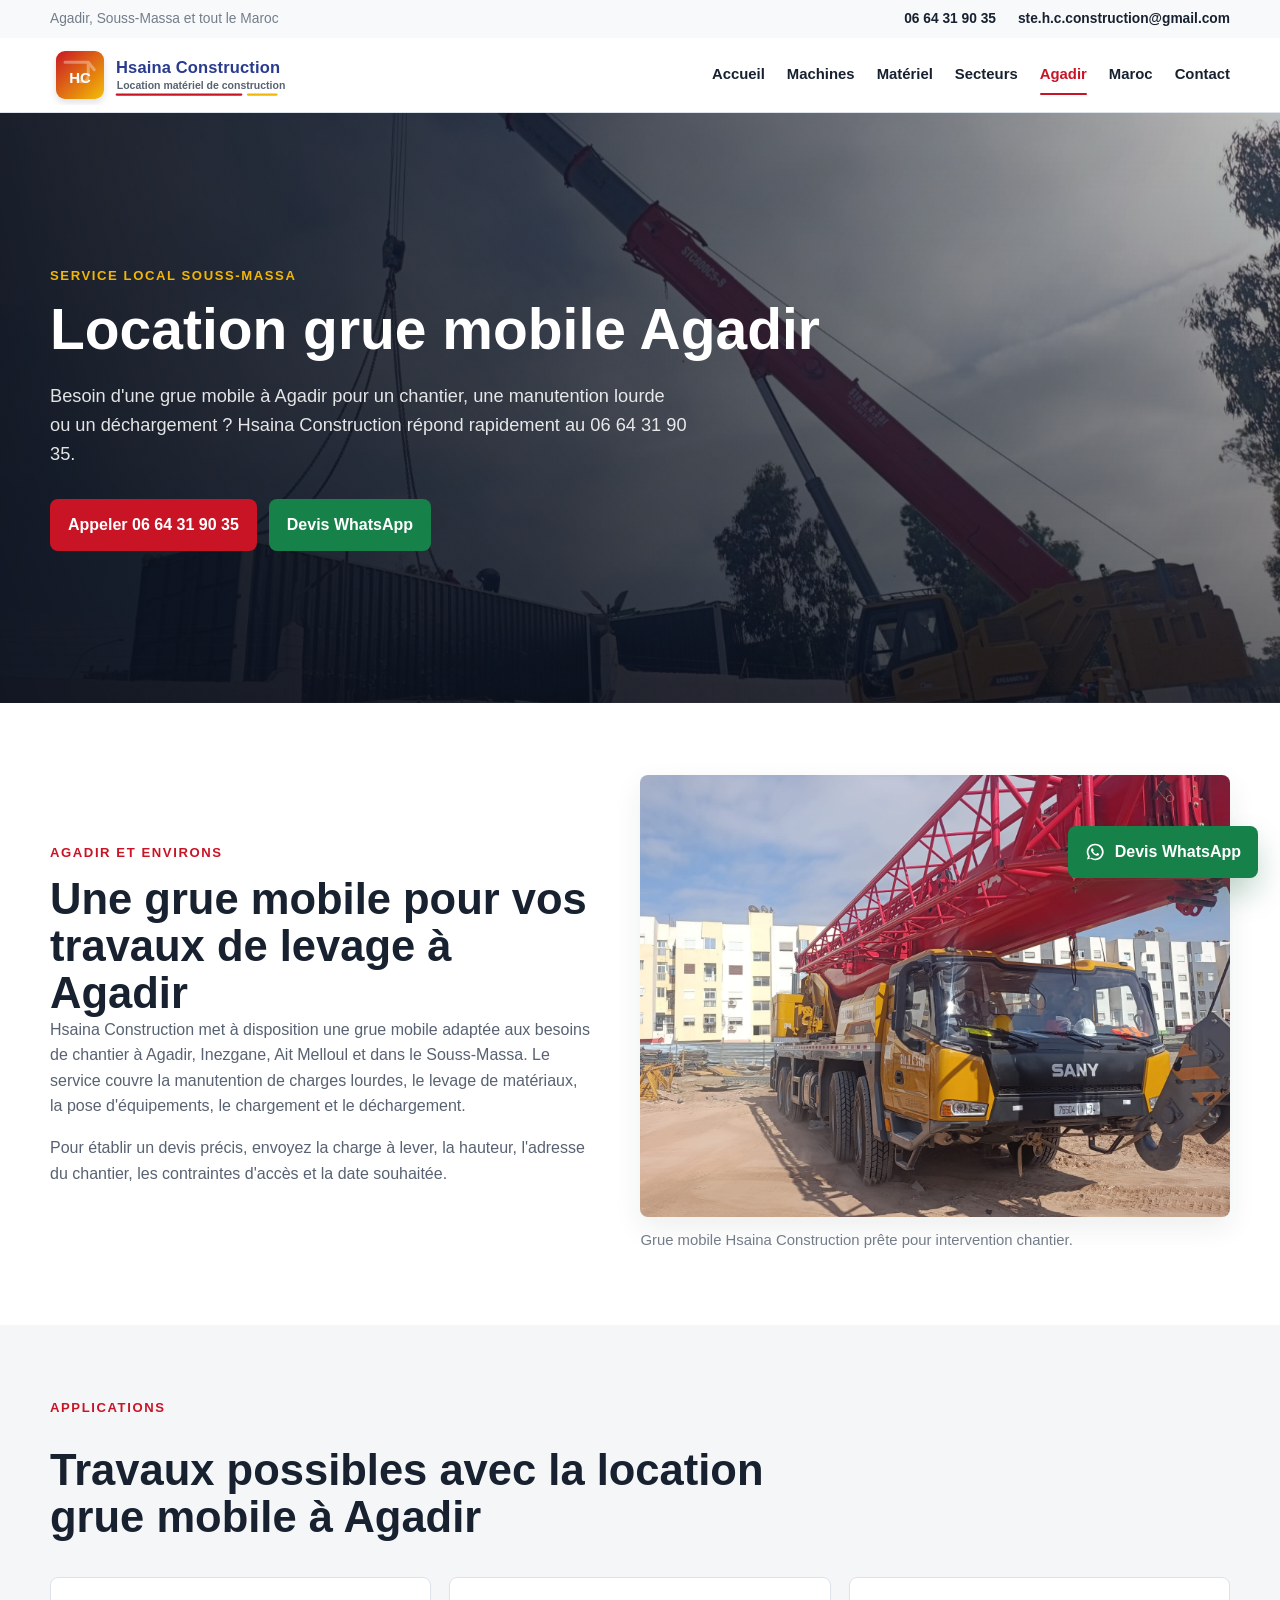
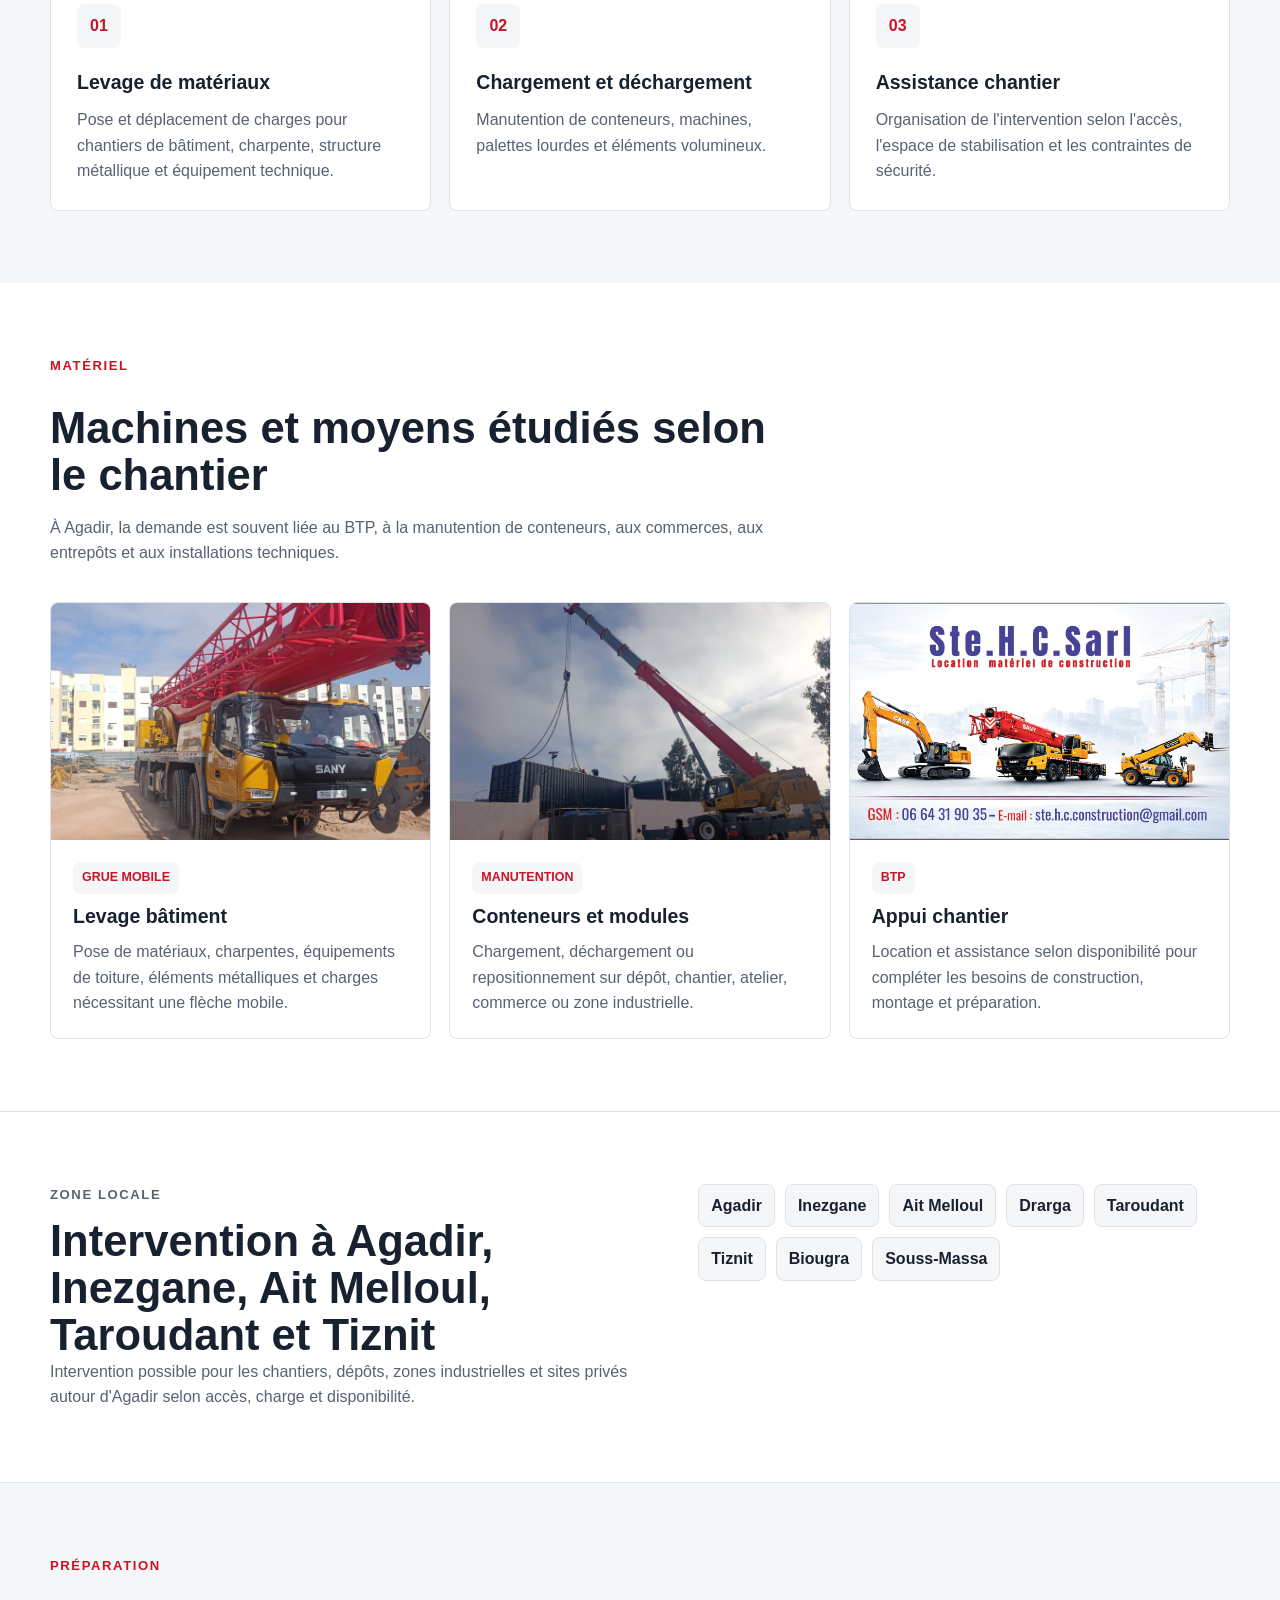
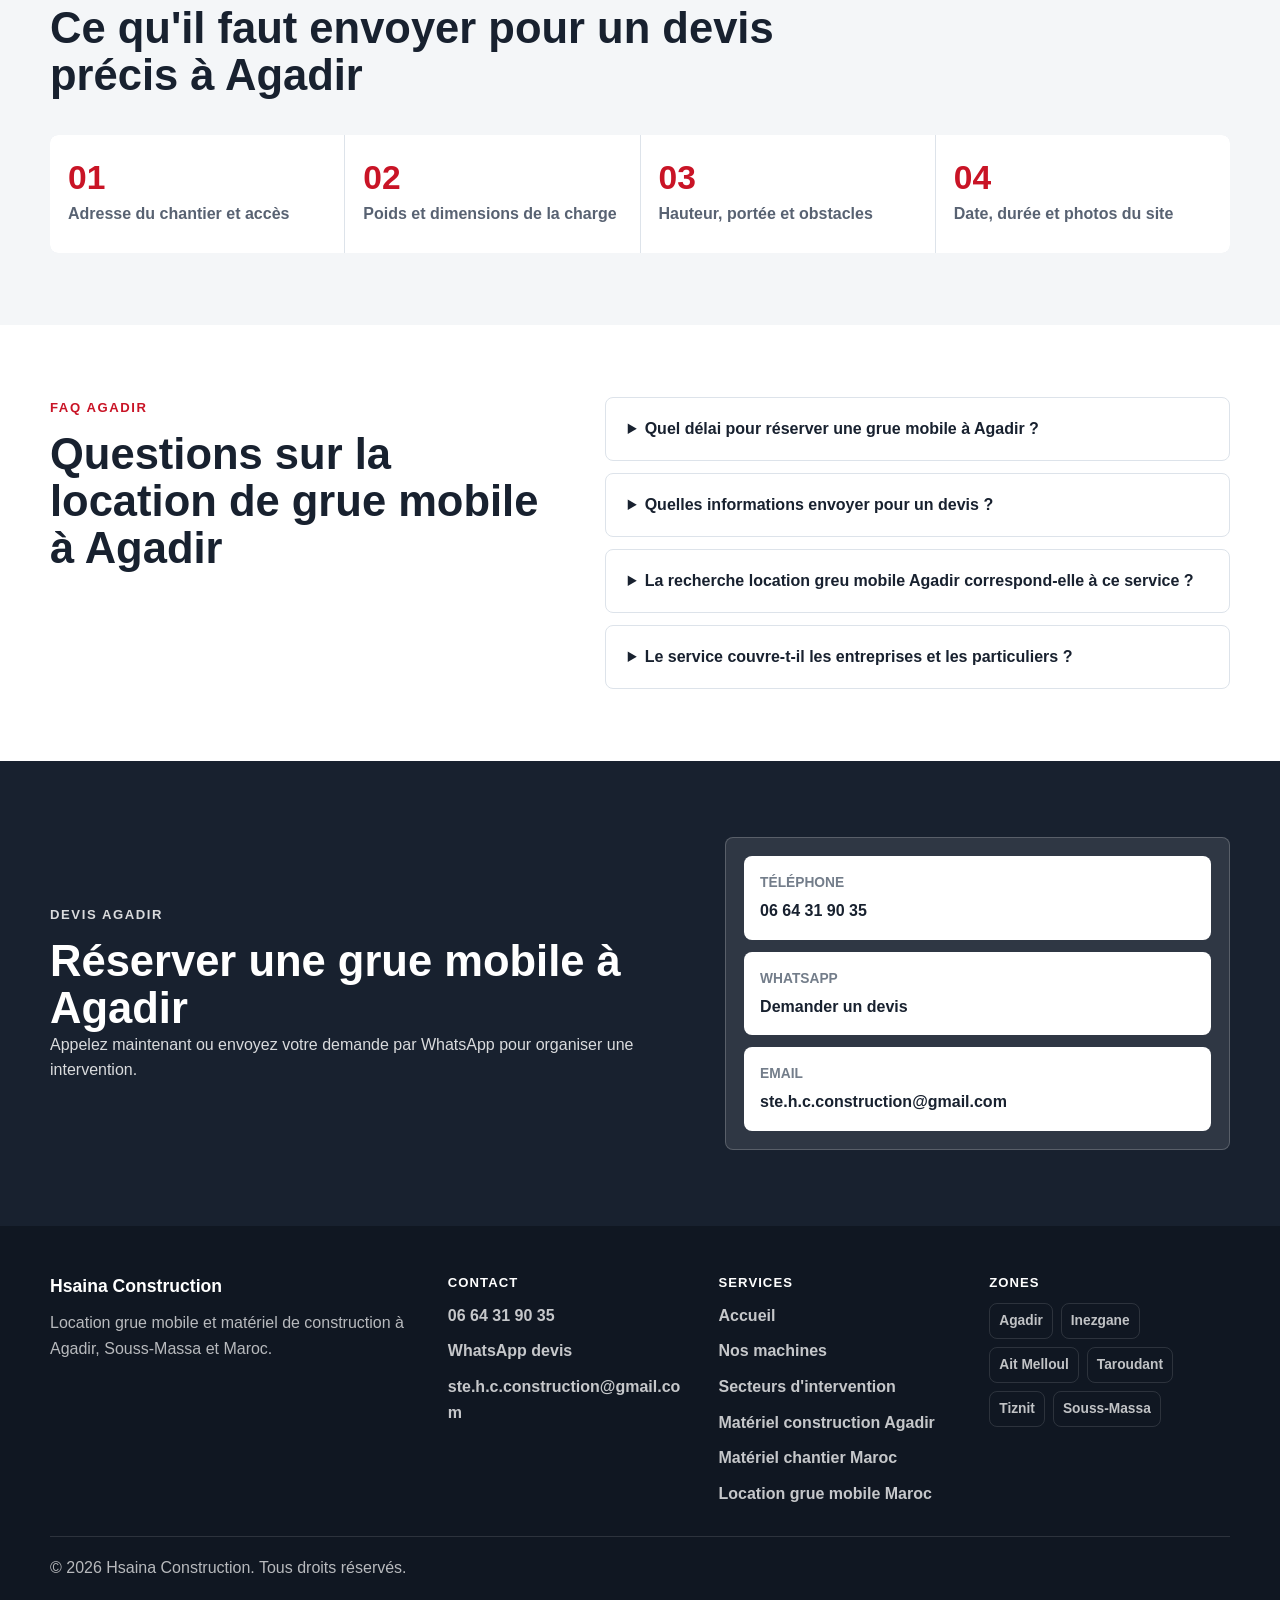
==== commit 2eae67da: "Update Hsaina Construction SEO site" ====
--- a/location-grue-mobile-agadir.html
+++ b/location-grue-mobile-agadir.html
@@ -3,41 +3,65 @@
   <head>
     <meta charset="utf-8">
     <meta name="viewport" content="width=device-width, initial-scale=1">
-    <title>Location Grue Mobile Agadir | Ste.H.C.Sarl</title>
-    <meta name="description" content="Location grue mobile à Agadir avec Ste.H.C.Sarl : levage chantier, manutention, chargement et matériel de construction. Contact WhatsApp 06 64 31 90 35.">
-    <meta name="keywords" content="location grue mobile Agadir, grue mobile Agadir, location grue Agadir, levage Agadir, location matériel construction Agadir">
+    <title>Location Grue Mobile Agadir | Hsaina Construction</title>
+    <meta name="description" content="Location grue mobile à Agadir avec Hsaina Construction : levage chantier, manutention lourde, chargement, déchargement et matériel de construction. WhatsApp 06 64 31 90 35.">
+    <meta name="keywords" content="location grue mobile Agadir, location greu mobile Agadir, grue mobile Agadir, location grue Agadir, levage Agadir, manutention Agadir, location matériel chantier Agadir, location matériel construction Agadir">
     <meta name="robots" content="index, follow">
-    <link rel="canonical" href="https://ste-hc-sarl.ma/location-grue-mobile-agadir.html">
+    <link rel="canonical" href="https://hsainaconstruction.com/location-grue-mobile-agadir.html">
     <meta property="og:type" content="website">
     <meta property="og:locale" content="fr_MA">
     <meta property="og:title" content="Location grue mobile Agadir">
-    <meta property="og:description" content="Ste.H.C.Sarl propose la location de grue mobile à Agadir, Inezgane, Ait Melloul et Souss-Massa.">
-    <meta property="og:url" content="https://ste-hc-sarl.ma/location-grue-mobile-agadir.html">
-    <meta property="og:image" content="https://ste-hc-sarl.ma/assets/location-grue-mobile-levage-conteneur-agadir.jpeg">
+    <meta property="og:description" content="Hsaina Construction propose la location de grue mobile à Agadir, Inezgane, Ait Melloul et Souss-Massa.">
+    <meta property="og:url" content="https://hsainaconstruction.com/location-grue-mobile-agadir.html">
+    <meta property="og:image" content="https://hsainaconstruction.com/assets/location-grue-mobile-levage-conteneur-agadir.jpeg">
     <link rel="icon" href="assets/logo-ste-hc-sarl-mark.svg" type="image/svg+xml">
     <link rel="stylesheet" href="styles.css">
     <script defer src="script.js"></script>
     <script type="application/ld+json">
       {
         "@context": "https://schema.org",
-        "@type": "Service",
-        "name": "Location grue mobile Agadir",
-        "description": "Service de location de grue mobile à Agadir pour levage, manutention et chantiers BTP.",
-        "provider": {
-          "@type": "LocalBusiness",
-          "name": "Ste.H.C.Sarl",
-          "telephone": "+212664319035",
-          "email": "ste.h.c.construction@gmail.com",
-          "address": {
-            "@type": "PostalAddress",
-            "addressLocality": "Agadir",
-            "addressRegion": "Souss-Massa",
-            "addressCountry": "MA"
+        "@graph": [
+          {
+            "@type": "Service",
+            "@id": "https://hsainaconstruction.com/location-grue-mobile-agadir.html#service",
+            "name": "Location grue mobile Agadir",
+            "description": "Service de location de grue mobile à Agadir pour levage, manutention et chantiers BTP.",
+            "keywords": "location grue mobile Agadir, location greu mobile Agadir, levage Agadir, manutention Agadir",
+            "provider": {
+              "@type": "LocalBusiness",
+              "@id": "https://hsainaconstruction.com/#business",
+              "name": "Hsaina Construction",
+              "telephone": "+212664319035",
+              "email": "ste.h.c.construction@gmail.com",
+              "address": {
+                "@type": "PostalAddress",
+                "addressLocality": "Agadir",
+                "addressRegion": "Souss-Massa",
+                "addressCountry": "MA"
+              }
+            },
+            "areaServed": ["Agadir", "Inezgane", "Ait Melloul", "Taroudant", "Tiznit", "Souss-Massa"],
+            "serviceType": "Location de grue mobile avec opérateur",
+            "url": "https://hsainaconstruction.com/location-grue-mobile-agadir.html"
+          },
+          {
+            "@type": "BreadcrumbList",
+            "itemListElement": [
+              {
+                "@type": "ListItem",
+                "position": 1,
+                "name": "Accueil",
+                "item": "https://hsainaconstruction.com/"
+              },
+              {
+                "@type": "ListItem",
+                "position": 2,
+                "name": "Location grue mobile Agadir",
+                "item": "https://hsainaconstruction.com/location-grue-mobile-agadir.html"
+              }
+            ]
           }
-        },
-        "areaServed": ["Agadir", "Inezgane", "Ait Melloul", "Taroudant", "Tiznit", "Souss-Massa"],
-        "serviceType": "Location de grue mobile avec opérateur",
-        "url": "https://ste-hc-sarl.ma/location-grue-mobile-agadir.html"
+        ]
       }
     </script>
   </head>
@@ -54,8 +78,8 @@
       </div>
       <nav class="navbar" aria-label="Navigation principale">
         <div class="container navbar__inner">
-          <a class="brand" href="index.html" aria-label="Accueil Ste.H.C.Sarl">
-            <img class="brand__logo" src="assets/logo-ste-hc-sarl.svg" width="360" height="80" alt="Ste.H.C.Sarl - Location matériel de construction">
+          <a class="brand" href="index.html" aria-label="Accueil Hsaina Construction">
+            <img class="brand__logo" src="assets/logo-ste-hc-sarl.svg" width="360" height="80" alt="Hsaina Construction - Location matériel de construction">
           </a>
           <button class="nav-toggle" type="button" aria-expanded="false" aria-controls="site-menu">
             <span>Menu</span>
@@ -63,6 +87,7 @@
           <div class="nav-menu" id="site-menu">
             <a href="index.html">Accueil</a>
             <a href="machines.html">Machines</a>
+            <a href="location-materiel-construction-agadir.html">Matériel</a>
             <a href="secteurs.html">Secteurs</a>
             <a href="location-grue-mobile-agadir.html" aria-current="page">Agadir</a>
             <a href="location-grue-mobile-maroc.html">Maroc</a>
@@ -79,10 +104,10 @@
         <div class="container page-hero__content">
           <p class="eyebrow">Service local Souss-Massa</p>
           <h1 id="page-title">Location grue mobile Agadir</h1>
-          <p>Besoin d'une grue mobile à Agadir pour un chantier, une manutention lourde ou un déchargement ? Ste.H.C.Sarl répond rapidement au 06 64 31 90 35.</p>
+          <p>Besoin d'une grue mobile à Agadir pour un chantier, une manutention lourde ou un déchargement ? Hsaina Construction répond rapidement au 06 64 31 90 35.</p>
           <div class="hero__actions">
             <a class="btn btn--primary" href="tel:+212664319035">Appeler 06 64 31 90 35</a>
-            <a class="btn btn--whatsapp" href="https://wa.me/212664319035?text=Bonjour%20Ste.H.C.Sarl%2C%20je%20cherche%20une%20location%20grue%20mobile%20%C3%A0%20Agadir." target="_blank" rel="noopener">Devis WhatsApp</a>
+            <a class="btn btn--whatsapp" href="https://wa.me/212664319035?text=Bonjour%20Hsaina%20Construction%2C%20je%20cherche%20une%20location%20grue%20mobile%20%C3%A0%20Agadir." target="_blank" rel="noopener">Devis WhatsApp</a>
           </div>
         </div>
       </section>
@@ -92,12 +117,12 @@
           <div>
             <p class="eyebrow">Agadir et environs</p>
             <h2>Une grue mobile pour vos travaux de levage à Agadir</h2>
-            <p>Ste.H.C.Sarl met à disposition une grue mobile adaptée aux besoins de chantier à Agadir, Inezgane, Ait Melloul et dans le Souss-Massa. Le service couvre la manutention de charges lourdes, le levage de matériaux, la pose d'équipements, le chargement et le déchargement.</p>
+            <p>Hsaina Construction met à disposition une grue mobile adaptée aux besoins de chantier à Agadir, Inezgane, Ait Melloul et dans le Souss-Massa. Le service couvre la manutention de charges lourdes, le levage de matériaux, la pose d'équipements, le chargement et le déchargement.</p>
             <p>Pour établir un devis précis, envoyez la charge à lever, la hauteur, l'adresse du chantier, les contraintes d'accès et la date souhaitée.</p>
           </div>
           <figure class="feature-photo">
-            <img src="assets/grue-mobile-sany-chantier-agadir-maroc.jpeg" width="1600" height="1204" loading="lazy" decoding="async" alt="Grue mobile SANY Ste.H.C.Sarl sur chantier à Agadir">
-            <figcaption>Grue mobile Ste.H.C.Sarl prête pour intervention chantier.</figcaption>
+            <img src="assets/grue-mobile-sany-chantier-agadir-maroc.jpeg" width="1600" height="1204" loading="lazy" decoding="async" alt="Grue mobile SANY Hsaina Construction sur chantier à Agadir">
+            <figcaption>Grue mobile Hsaina Construction prête pour intervention chantier.</figcaption>
           </figure>
         </div>
       </section>
@@ -169,7 +194,7 @@
           <div>
             <p class="eyebrow">Zone locale</p>
             <h2>Intervention à Agadir, Inezgane, Ait Melloul, Taroudant et Tiznit</h2>
-            <p>La page est dédiée à la recherche locale "location grue mobile Agadir" pour faciliter la visibilité sur Google dans le Souss-Massa.</p>
+            <p>Intervention possible pour les chantiers, dépôts, zones industrielles et sites privés autour d'Agadir selon accès, charge et disponibilité.</p>
           </div>
           <div class="city-list">
             <span>Agadir</span>
@@ -227,8 +252,12 @@
               <p>Ville, adresse du chantier, poids approximatif de la charge, hauteur de levage, accès, date et photos de l'emplacement.</p>
             </details>
             <details>
+              <summary>La recherche location greu mobile Agadir correspond-elle à ce service ?</summary>
+              <p>Oui. Si vous cherchez une grue mobile à Agadir, envoyez la ville, la charge, les photos et la date souhaitée pour vérifier la disponibilité.</p>
+            </details>
+            <details>
               <summary>Le service couvre-t-il les entreprises et les particuliers ?</summary>
-              <p>Oui, Ste.H.C.Sarl peut répondre aux demandes des entreprises de BTP, industriels, commerces et particuliers selon la nature du chantier.</p>
+              <p>Oui, Hsaina Construction peut répondre aux demandes des entreprises de BTP, industriels, commerces et particuliers selon la nature du chantier.</p>
             </details>
           </div>
         </div>
@@ -243,7 +272,7 @@
           </div>
           <div class="contact-card">
             <a class="contact-line" href="tel:+212664319035"><span>Téléphone</span><strong>06 64 31 90 35</strong></a>
-            <a class="contact-line" href="https://wa.me/212664319035?text=Bonjour%20Ste.H.C.Sarl%2C%20je%20cherche%20une%20location%20grue%20mobile%20%C3%A0%20Agadir." target="_blank" rel="noopener"><span>WhatsApp</span><strong>Demander un devis</strong></a>
+            <a class="contact-line" href="https://wa.me/212664319035?text=Bonjour%20Hsaina%20Construction%2C%20je%20cherche%20une%20location%20grue%20mobile%20%C3%A0%20Agadir." target="_blank" rel="noopener"><span>WhatsApp</span><strong>Demander un devis</strong></a>
             <a class="contact-line" href="mailto:ste.h.c.construction@gmail.com"><span>Email</span><strong>ste.h.c.construction@gmail.com</strong></a>
           </div>
         </div>
@@ -253,13 +282,13 @@
     <footer class="site-footer">
       <div class="container site-footer__grid">
         <div class="site-footer__brand">
-          <strong>Ste.H.C.Sarl</strong>
+          <strong>Hsaina Construction</strong>
           <p>Location grue mobile et matériel de construction à Agadir, Souss-Massa et Maroc.</p>
         </div>
         <div class="site-footer__column">
           <strong class="footer-title">Contact</strong>
           <a href="tel:+212664319035">06 64 31 90 35</a>
-          <a href="https://wa.me/212664319035?text=Bonjour%20Ste.H.C.Sarl%2C%20je%20cherche%20une%20location%20grue%20mobile%20%C3%A0%20Agadir." target="_blank" rel="noopener">WhatsApp devis</a>
+          <a href="https://wa.me/212664319035?text=Bonjour%20Hsaina%20Construction%2C%20je%20cherche%20une%20location%20grue%20mobile%20%C3%A0%20Agadir." target="_blank" rel="noopener">WhatsApp devis</a>
           <a href="mailto:ste.h.c.construction@gmail.com">ste.h.c.construction@gmail.com</a>
         </div>
         <div class="site-footer__column">
@@ -267,6 +296,8 @@
           <a href="index.html">Accueil</a>
           <a href="machines.html">Nos machines</a>
           <a href="secteurs.html">Secteurs d'intervention</a>
+          <a href="location-materiel-construction-agadir.html">Matériel construction Agadir</a>
+          <a href="location-materiel-chantier-maroc.html">Matériel chantier Maroc</a>
           <a href="location-grue-mobile-maroc.html">Location grue mobile Maroc</a>
         </div>
         <div class="site-footer__column">
@@ -280,18 +311,18 @@
             <span>Souss-Massa</span>
           </div>
         </div>
-        <p class="copyright">© <span data-year></span> Ste.H.C.Sarl. Tous droits réservés.</p>
+        <p class="copyright">© <span data-year></span> Hsaina Construction. Tous droits réservés.</p>
       </div>
     </footer>
 
-    <a class="whatsapp-float" href="https://wa.me/212664319035?text=Bonjour%20Ste.H.C.Sarl%2C%20je%20cherche%20une%20location%20grue%20mobile%20%C3%A0%20Agadir." target="_blank" rel="noopener" aria-label="Demander un devis sur WhatsApp">
+    <a class="whatsapp-float" href="https://wa.me/212664319035?text=Bonjour%20Hsaina%20Construction%2C%20je%20cherche%20une%20location%20grue%20mobile%20%C3%A0%20Agadir." target="_blank" rel="noopener" aria-label="Demander un devis sur WhatsApp">
       <svg aria-hidden="true" viewBox="0 0 24 24"><path d="M12.04 2a9.9 9.9 0 0 0-8.5 15l-1.1 4 4.12-1.08A9.94 9.94 0 1 0 12.04 2zm0 18.1a8.1 8.1 0 0 1-4.13-1.13l-.3-.18-2.44.64.65-2.38-.2-.31a8.1 8.1 0 1 1 6.42 3.36zm4.45-6.08c-.24-.12-1.43-.7-1.65-.78-.22-.08-.38-.12-.54.12-.16.24-.62.78-.76.94-.14.16-.28.18-.52.06-.24-.12-1.02-.38-1.94-1.2-.72-.64-1.2-1.43-1.34-1.67-.14-.24-.02-.37.1-.49.11-.11.24-.28.36-.42.12-.14.16-.24.24-.4.08-.16.04-.3-.02-.42-.06-.12-.54-1.3-.74-1.78-.2-.47-.4-.4-.54-.41h-.46c-.16 0-.42.06-.64.3-.22.24-.84.82-.84 2s.86 2.32.98 2.48c.12.16 1.69 2.58 4.1 3.62.57.25 1.02.39 1.37.5.58.18 1.1.16 1.51.1.46-.07 1.43-.58 1.63-1.14.2-.56.2-1.04.14-1.14-.06-.1-.22-.16-.46-.28z"/></svg>
       Devis WhatsApp
     </a>
 
     <div class="mobile-cta" aria-label="Actions rapides">
       <a href="tel:+212664319035">Appeler</a>
-      <a href="https://wa.me/212664319035?text=Bonjour%20Ste.H.C.Sarl%2C%20je%20cherche%20une%20location%20grue%20mobile%20%C3%A0%20Agadir." target="_blank" rel="noopener">WhatsApp</a>
+      <a href="https://wa.me/212664319035?text=Bonjour%20Hsaina%20Construction%2C%20je%20cherche%20une%20location%20grue%20mobile%20%C3%A0%20Agadir." target="_blank" rel="noopener">WhatsApp</a>
     </div>
   </body>
 </html>
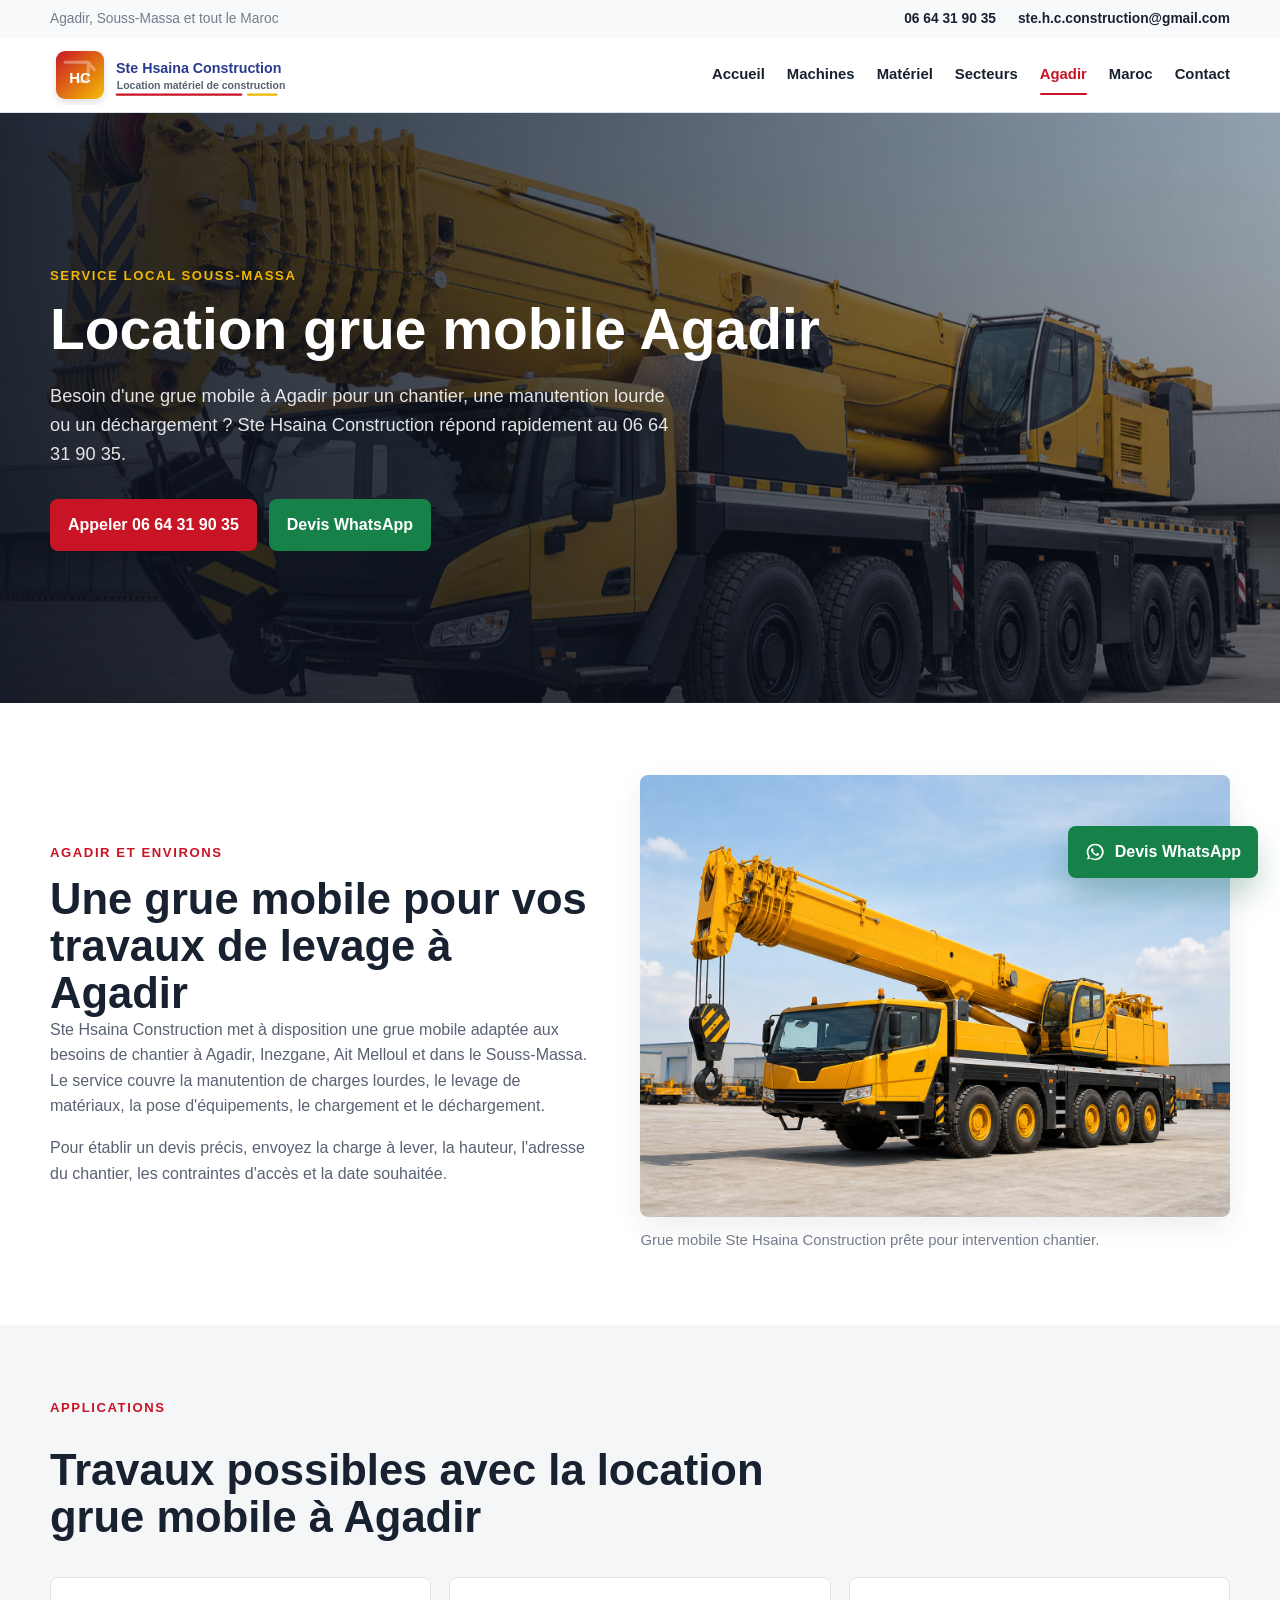
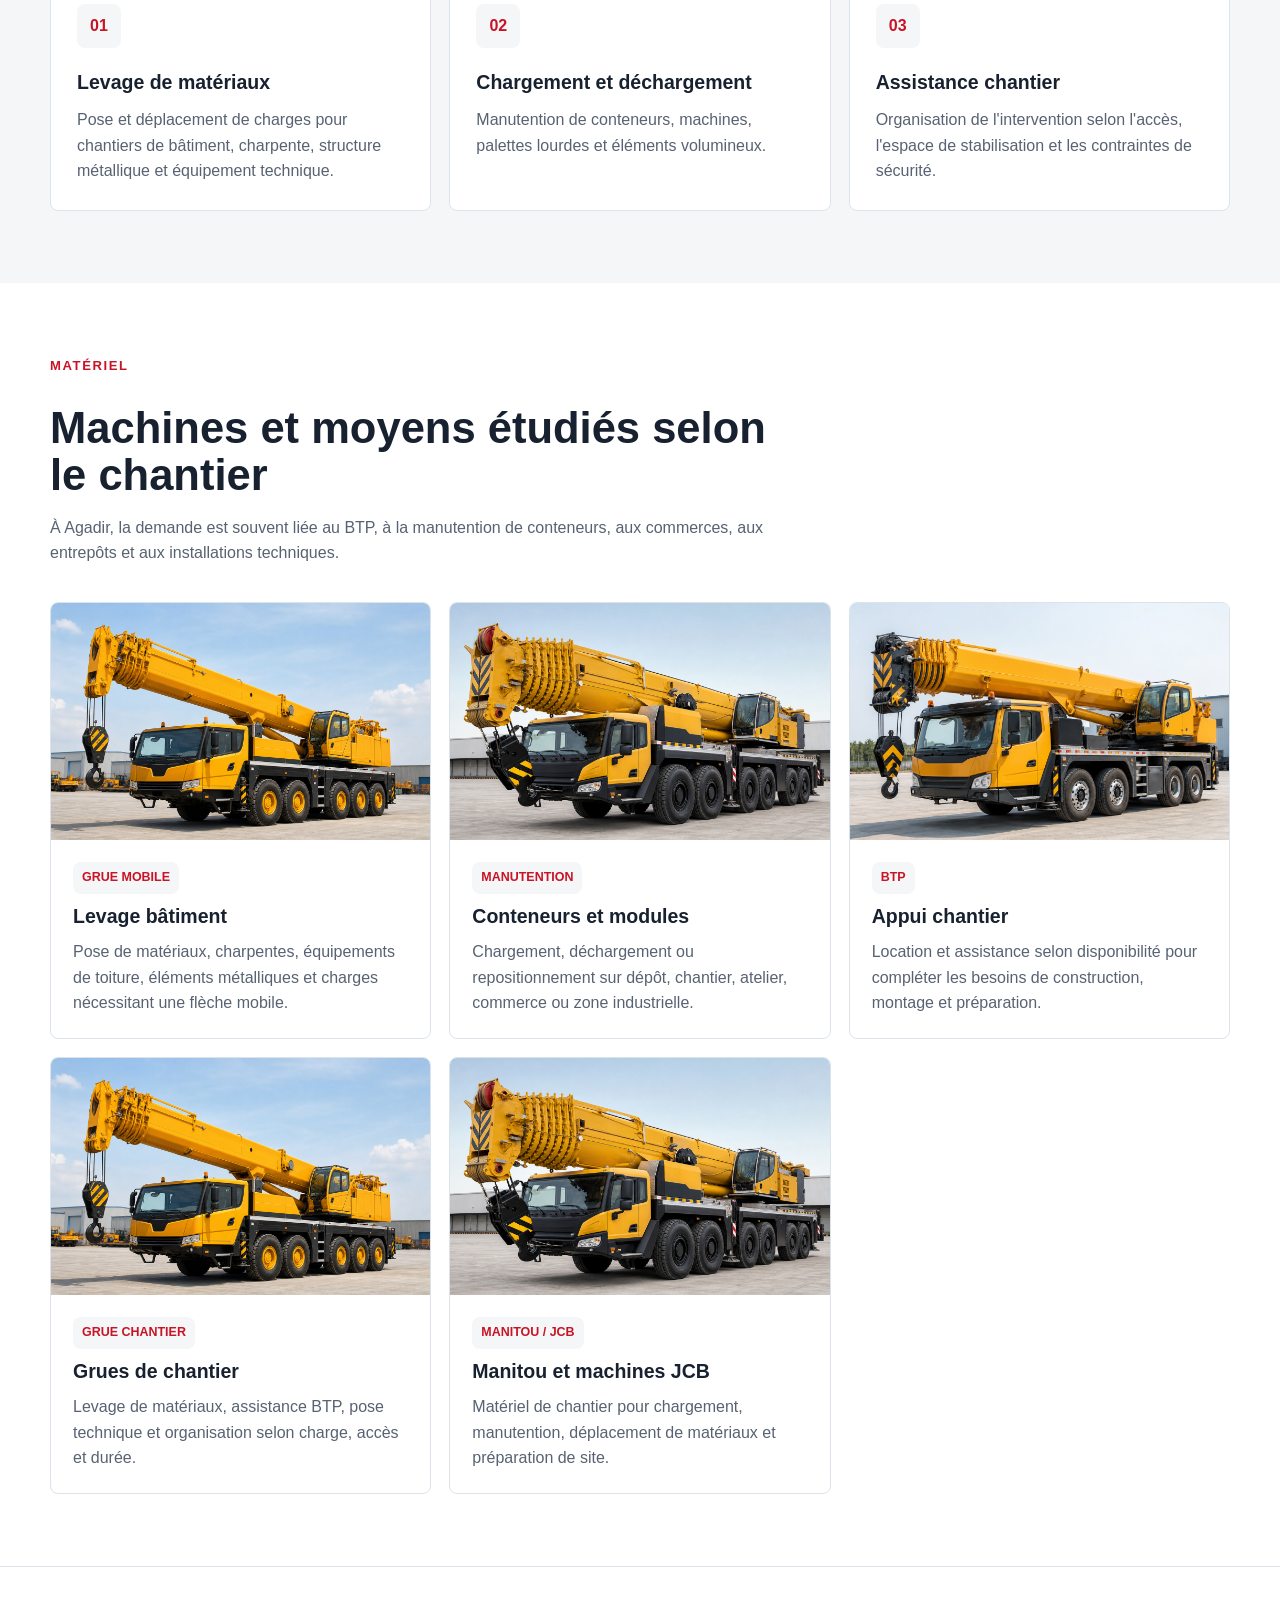
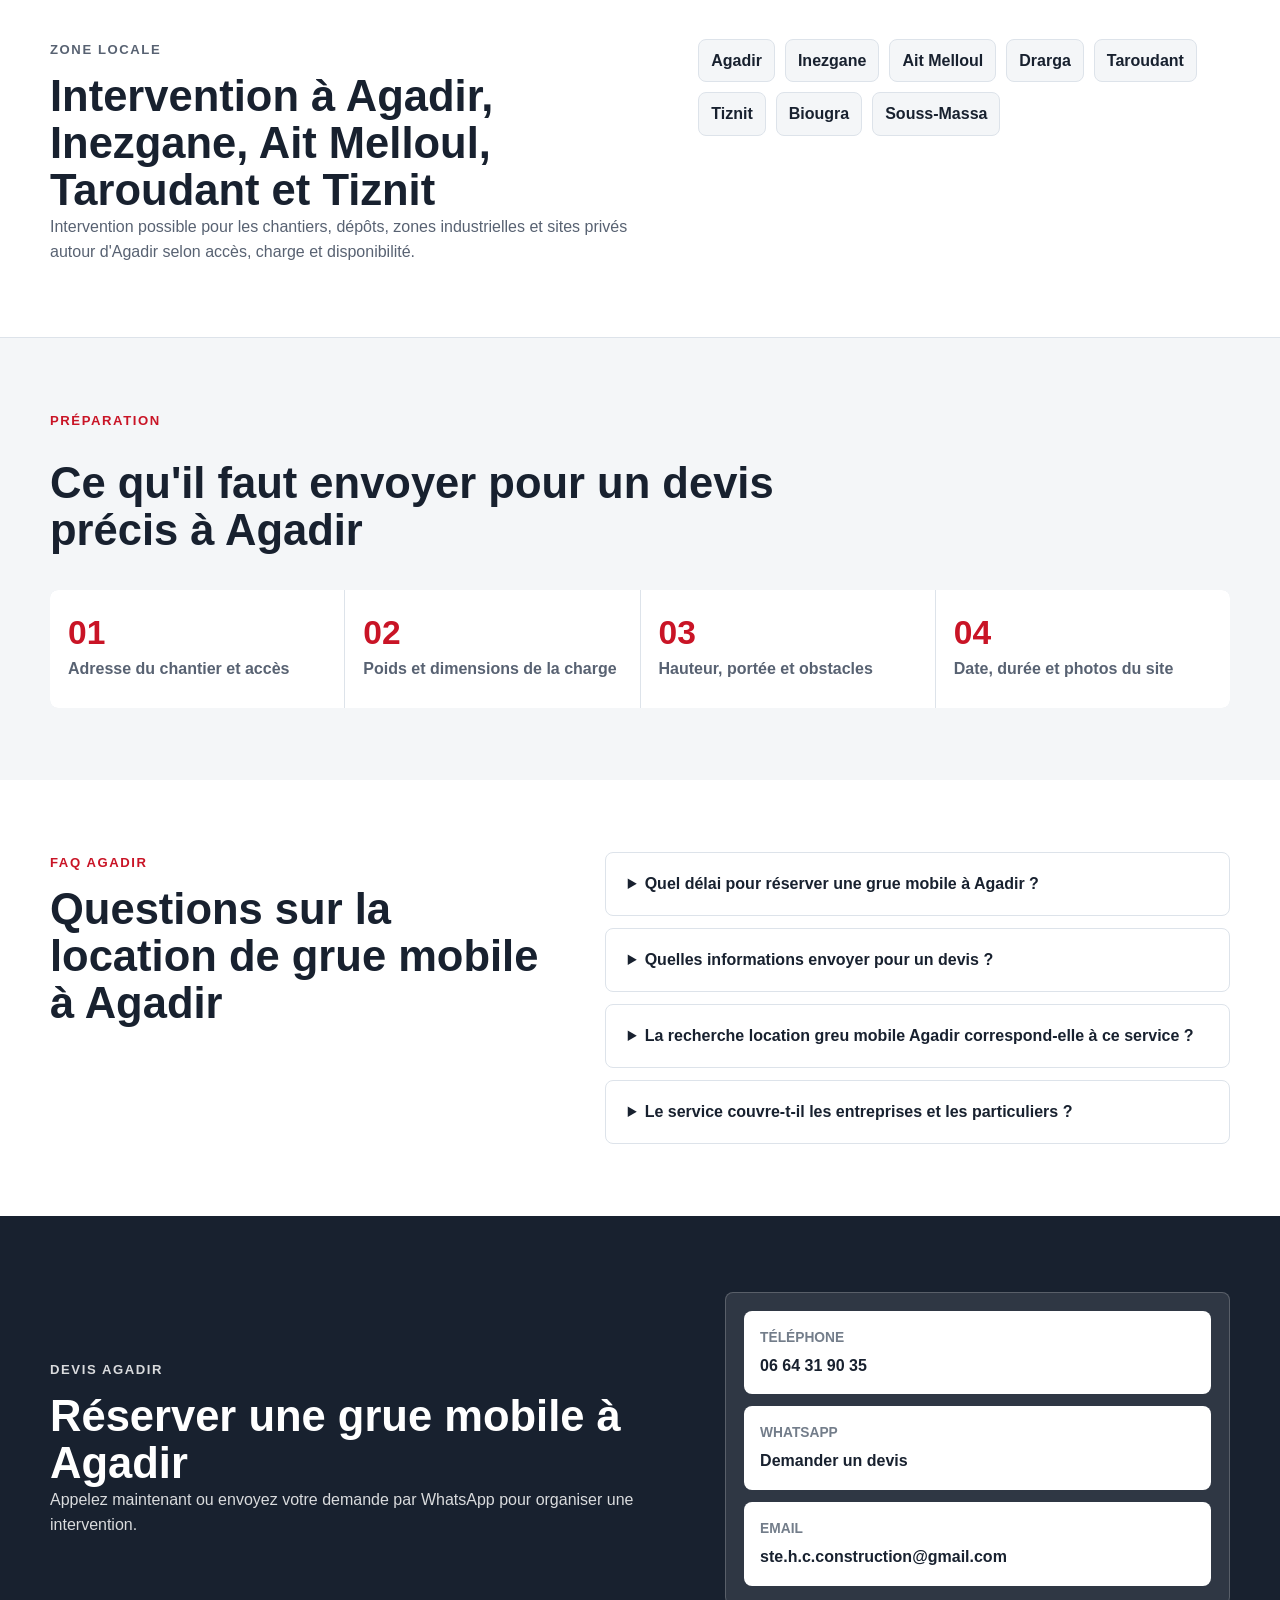
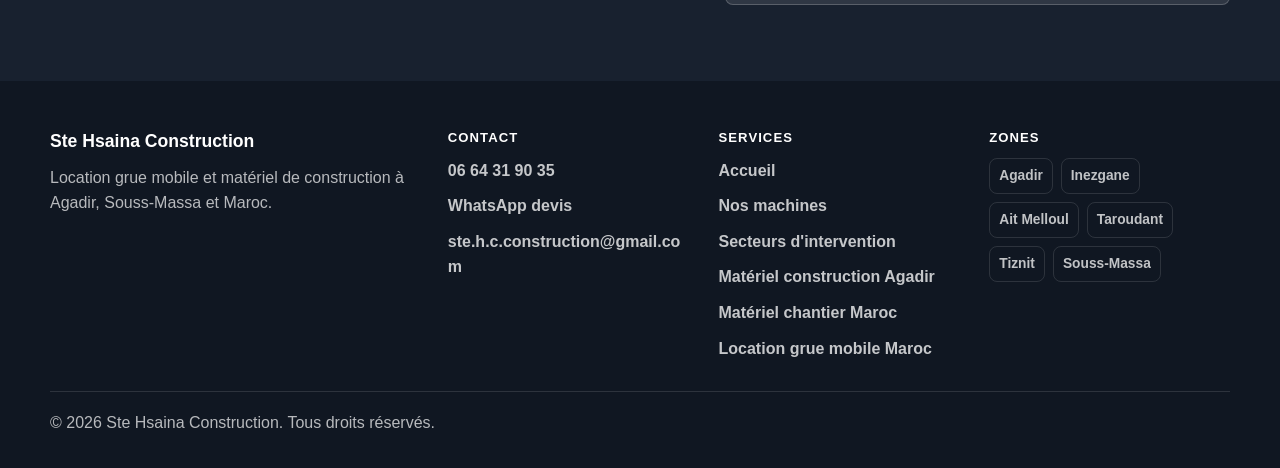
==== commit 561b8b39: "Update brand assets and chantier equipment" ====
--- a/location-grue-mobile-agadir.html
+++ b/location-grue-mobile-agadir.html
@@ -3,17 +3,17 @@
   <head>
     <meta charset="utf-8">
     <meta name="viewport" content="width=device-width, initial-scale=1">
-    <title>Location Grue Mobile Agadir | Hsaina Construction</title>
-    <meta name="description" content="Location grue mobile à Agadir avec Hsaina Construction : levage chantier, manutention lourde, chargement, déchargement et matériel de construction. WhatsApp 06 64 31 90 35.">
-    <meta name="keywords" content="location grue mobile Agadir, location greu mobile Agadir, grue mobile Agadir, location grue Agadir, levage Agadir, manutention Agadir, location matériel chantier Agadir, location matériel construction Agadir">
+    <title>Location Grue Mobile Agadir | Ste Hsaina Construction</title>
+    <meta name="description" content="Location grue mobile à Agadir avec Ste Hsaina Construction : levage chantier, manutention lourde, chargement, déchargement et matériel de construction. WhatsApp 06 64 31 90 35.">
+    <meta name="keywords" content="location grue mobile Agadir, location greu mobile Agadir, grue mobile Agadir, location grue Agadir, grues de chantier Agadir, grue de chantier Agadir, Manitou Agadir, machine JCB Agadir, location JCB Agadir, levage Agadir, manutention Agadir, location matériel chantier Agadir, location matériel construction Agadir">
     <meta name="robots" content="index, follow">
     <link rel="canonical" href="https://hsainaconstruction.com/location-grue-mobile-agadir.html">
     <meta property="og:type" content="website">
     <meta property="og:locale" content="fr_MA">
     <meta property="og:title" content="Location grue mobile Agadir">
-    <meta property="og:description" content="Hsaina Construction propose la location de grue mobile à Agadir, Inezgane, Ait Melloul et Souss-Massa.">
+    <meta property="og:description" content="Ste Hsaina Construction propose la location de grue mobile à Agadir, Inezgane, Ait Melloul et Souss-Massa.">
     <meta property="og:url" content="https://hsainaconstruction.com/location-grue-mobile-agadir.html">
-    <meta property="og:image" content="https://hsainaconstruction.com/assets/location-grue-mobile-levage-conteneur-agadir.jpeg">
+    <meta property="og:image" content="https://hsainaconstruction.com/assets/grue-mobile-catalogue-150t-160t.png">
     <link rel="icon" href="assets/logo-ste-hc-sarl-mark.svg" type="image/svg+xml">
     <link rel="stylesheet" href="styles.css">
     <script defer src="script.js"></script>
@@ -26,11 +26,11 @@
             "@id": "https://hsainaconstruction.com/location-grue-mobile-agadir.html#service",
             "name": "Location grue mobile Agadir",
             "description": "Service de location de grue mobile à Agadir pour levage, manutention et chantiers BTP.",
-            "keywords": "location grue mobile Agadir, location greu mobile Agadir, levage Agadir, manutention Agadir",
+            "keywords": "location grue mobile Agadir, location greu mobile Agadir, grue de chantier Agadir, Manitou Agadir, machine JCB Agadir, levage Agadir, manutention Agadir",
             "provider": {
               "@type": "LocalBusiness",
               "@id": "https://hsainaconstruction.com/#business",
-              "name": "Hsaina Construction",
+              "name": "Ste Hsaina Construction",
               "telephone": "+212664319035",
               "email": "ste.h.c.construction@gmail.com",
               "address": {
@@ -78,8 +78,8 @@
       </div>
       <nav class="navbar" aria-label="Navigation principale">
         <div class="container navbar__inner">
-          <a class="brand" href="index.html" aria-label="Accueil Hsaina Construction">
-            <img class="brand__logo" src="assets/logo-ste-hc-sarl.svg" width="360" height="80" alt="Hsaina Construction - Location matériel de construction">
+          <a class="brand" href="index.html" aria-label="Accueil Ste Hsaina Construction">
+            <img class="brand__logo" src="assets/logo-ste-hc-sarl.svg" width="360" height="80" alt="Ste Hsaina Construction - Location matériel de construction">
           </a>
           <button class="nav-toggle" type="button" aria-expanded="false" aria-controls="site-menu">
             <span>Menu</span>
@@ -99,15 +99,15 @@
 
     <main id="contenu">
       <section class="page-hero" aria-labelledby="page-title">
-        <img class="page-hero__image" src="assets/location-grue-mobile-levage-conteneur-agadir.jpeg" width="1600" height="1204" alt="Location grue mobile pour levage à Agadir" fetchpriority="high">
+        <img class="page-hero__image" src="assets/grue-mobile-catalogue-150t-160t.png" width="1448" height="1086" alt="Location grue mobile pour levage à Agadir" fetchpriority="high">
         <div class="page-hero__shade"></div>
         <div class="container page-hero__content">
           <p class="eyebrow">Service local Souss-Massa</p>
           <h1 id="page-title">Location grue mobile Agadir</h1>
-          <p>Besoin d'une grue mobile à Agadir pour un chantier, une manutention lourde ou un déchargement ? Hsaina Construction répond rapidement au 06 64 31 90 35.</p>
+          <p>Besoin d'une grue mobile à Agadir pour un chantier, une manutention lourde ou un déchargement ? Ste Hsaina Construction répond rapidement au 06 64 31 90 35.</p>
           <div class="hero__actions">
             <a class="btn btn--primary" href="tel:+212664319035">Appeler 06 64 31 90 35</a>
-            <a class="btn btn--whatsapp" href="https://wa.me/212664319035?text=Bonjour%20Hsaina%20Construction%2C%20je%20cherche%20une%20location%20grue%20mobile%20%C3%A0%20Agadir." target="_blank" rel="noopener">Devis WhatsApp</a>
+            <a class="btn btn--whatsapp" href="https://wa.me/212664319035?text=Bonjour%20Ste%20Hsaina%20Construction%2C%20je%20cherche%20une%20location%20grue%20mobile%20%C3%A0%20Agadir." target="_blank" rel="noopener">Devis WhatsApp</a>
           </div>
         </div>
       </section>
@@ -117,12 +117,12 @@
           <div>
             <p class="eyebrow">Agadir et environs</p>
             <h2>Une grue mobile pour vos travaux de levage à Agadir</h2>
-            <p>Hsaina Construction met à disposition une grue mobile adaptée aux besoins de chantier à Agadir, Inezgane, Ait Melloul et dans le Souss-Massa. Le service couvre la manutention de charges lourdes, le levage de matériaux, la pose d'équipements, le chargement et le déchargement.</p>
+            <p>Ste Hsaina Construction met à disposition une grue mobile adaptée aux besoins de chantier à Agadir, Inezgane, Ait Melloul et dans le Souss-Massa. Le service couvre la manutention de charges lourdes, le levage de matériaux, la pose d'équipements, le chargement et le déchargement.</p>
             <p>Pour établir un devis précis, envoyez la charge à lever, la hauteur, l'adresse du chantier, les contraintes d'accès et la date souhaitée.</p>
           </div>
           <figure class="feature-photo">
-            <img src="assets/grue-mobile-sany-chantier-agadir-maroc.jpeg" width="1600" height="1204" loading="lazy" decoding="async" alt="Grue mobile SANY Hsaina Construction sur chantier à Agadir">
-            <figcaption>Grue mobile Hsaina Construction prête pour intervention chantier.</figcaption>
+            <img src="assets/grue-mobile-catalogue-100t-120t.png" width="1448" height="1086" loading="lazy" decoding="async" alt="Grue mobile SANY Ste Hsaina Construction sur chantier à Agadir">
+            <figcaption>Grue mobile Ste Hsaina Construction prête pour intervention chantier.</figcaption>
           </figure>
         </div>
       </section>
@@ -162,7 +162,7 @@
           </div>
           <div class="machine-grid">
             <article class="machine-card">
-              <img src="assets/grue-mobile-sany-chantier-agadir-maroc.jpeg" width="1600" height="1204" loading="lazy" decoding="async" alt="Grue mobile SANY pour chantier à Agadir">
+              <img src="assets/grue-mobile-catalogue-100t-120t.png" width="1448" height="1086" loading="lazy" decoding="async" alt="Grue mobile SANY pour chantier à Agadir">
               <div class="machine-card__body">
                 <span class="machine-card__meta">Grue mobile</span>
                 <h3>Levage bâtiment</h3>
@@ -170,7 +170,7 @@
               </div>
             </article>
             <article class="machine-card">
-              <img src="assets/location-grue-mobile-levage-conteneur-agadir.jpeg" width="1600" height="1204" loading="lazy" decoding="async" alt="Levage de conteneur avec grue mobile à Agadir">
+              <img src="assets/grue-mobile-catalogue-150t-160t.png" width="1448" height="1086" loading="lazy" decoding="async" alt="Levage de conteneur avec grue mobile à Agadir">
               <div class="machine-card__body">
                 <span class="machine-card__meta">Manutention</span>
                 <h3>Conteneurs et modules</h3>
@@ -178,11 +178,27 @@
               </div>
             </article>
             <article class="machine-card">
-              <img src="assets/ste-hc-sarl-location-materiel-construction-maroc.jpeg" width="1454" height="858" loading="lazy" decoding="async" alt="Matériel de construction pour chantier à Agadir">
+              <img src="assets/grue-mobile-catalogue-35t-50t.png" width="1448" height="1086" loading="lazy" decoding="async" alt="Matériel de construction pour chantier à Agadir">
               <div class="machine-card__body">
                 <span class="machine-card__meta">BTP</span>
                 <h3>Appui chantier</h3>
                 <p>Location et assistance selon disponibilité pour compléter les besoins de construction, montage et préparation.</p>
+              </div>
+            </article>
+            <article class="machine-card">
+              <img src="assets/grue-mobile-catalogue-100t-120t.png" width="1448" height="1086" loading="lazy" decoding="async" alt="Grue de chantier pour travaux BTP à Agadir">
+              <div class="machine-card__body">
+                <span class="machine-card__meta">Grue chantier</span>
+                <h3>Grues de chantier</h3>
+                <p>Levage de matériaux, assistance BTP, pose technique et organisation selon charge, accès et durée.</p>
+              </div>
+            </article>
+            <article class="machine-card">
+              <img src="assets/grue-mobile-catalogue-150t-160t.png" width="1448" height="1086" loading="lazy" decoding="async" alt="Manitou et machine JCB pour chantier à Agadir">
+              <div class="machine-card__body">
+                <span class="machine-card__meta">Manitou / JCB</span>
+                <h3>Manitou et machines JCB</h3>
+                <p>Matériel de chantier pour chargement, manutention, déplacement de matériaux et préparation de site.</p>
               </div>
             </article>
           </div>
@@ -257,7 +273,7 @@
             </details>
             <details>
               <summary>Le service couvre-t-il les entreprises et les particuliers ?</summary>
-              <p>Oui, Hsaina Construction peut répondre aux demandes des entreprises de BTP, industriels, commerces et particuliers selon la nature du chantier.</p>
+              <p>Oui, Ste Hsaina Construction peut répondre aux demandes des entreprises de BTP, industriels, commerces et particuliers selon la nature du chantier.</p>
             </details>
           </div>
         </div>
@@ -272,7 +288,7 @@
           </div>
           <div class="contact-card">
             <a class="contact-line" href="tel:+212664319035"><span>Téléphone</span><strong>06 64 31 90 35</strong></a>
-            <a class="contact-line" href="https://wa.me/212664319035?text=Bonjour%20Hsaina%20Construction%2C%20je%20cherche%20une%20location%20grue%20mobile%20%C3%A0%20Agadir." target="_blank" rel="noopener"><span>WhatsApp</span><strong>Demander un devis</strong></a>
+            <a class="contact-line" href="https://wa.me/212664319035?text=Bonjour%20Ste%20Hsaina%20Construction%2C%20je%20cherche%20une%20location%20grue%20mobile%20%C3%A0%20Agadir." target="_blank" rel="noopener"><span>WhatsApp</span><strong>Demander un devis</strong></a>
             <a class="contact-line" href="mailto:ste.h.c.construction@gmail.com"><span>Email</span><strong>ste.h.c.construction@gmail.com</strong></a>
           </div>
         </div>
@@ -282,13 +298,13 @@
     <footer class="site-footer">
       <div class="container site-footer__grid">
         <div class="site-footer__brand">
-          <strong>Hsaina Construction</strong>
+          <strong>Ste Hsaina Construction</strong>
           <p>Location grue mobile et matériel de construction à Agadir, Souss-Massa et Maroc.</p>
         </div>
         <div class="site-footer__column">
           <strong class="footer-title">Contact</strong>
           <a href="tel:+212664319035">06 64 31 90 35</a>
-          <a href="https://wa.me/212664319035?text=Bonjour%20Hsaina%20Construction%2C%20je%20cherche%20une%20location%20grue%20mobile%20%C3%A0%20Agadir." target="_blank" rel="noopener">WhatsApp devis</a>
+          <a href="https://wa.me/212664319035?text=Bonjour%20Ste%20Hsaina%20Construction%2C%20je%20cherche%20une%20location%20grue%20mobile%20%C3%A0%20Agadir." target="_blank" rel="noopener">WhatsApp devis</a>
           <a href="mailto:ste.h.c.construction@gmail.com">ste.h.c.construction@gmail.com</a>
         </div>
         <div class="site-footer__column">
@@ -311,18 +327,18 @@
             <span>Souss-Massa</span>
           </div>
         </div>
-        <p class="copyright">© <span data-year></span> Hsaina Construction. Tous droits réservés.</p>
+        <p class="copyright">© <span data-year></span> Ste Hsaina Construction. Tous droits réservés.</p>
       </div>
     </footer>
 
-    <a class="whatsapp-float" href="https://wa.me/212664319035?text=Bonjour%20Hsaina%20Construction%2C%20je%20cherche%20une%20location%20grue%20mobile%20%C3%A0%20Agadir." target="_blank" rel="noopener" aria-label="Demander un devis sur WhatsApp">
+    <a class="whatsapp-float" href="https://wa.me/212664319035?text=Bonjour%20Ste%20Hsaina%20Construction%2C%20je%20cherche%20une%20location%20grue%20mobile%20%C3%A0%20Agadir." target="_blank" rel="noopener" aria-label="Demander un devis sur WhatsApp">
       <svg aria-hidden="true" viewBox="0 0 24 24"><path d="M12.04 2a9.9 9.9 0 0 0-8.5 15l-1.1 4 4.12-1.08A9.94 9.94 0 1 0 12.04 2zm0 18.1a8.1 8.1 0 0 1-4.13-1.13l-.3-.18-2.44.64.65-2.38-.2-.31a8.1 8.1 0 1 1 6.42 3.36zm4.45-6.08c-.24-.12-1.43-.7-1.65-.78-.22-.08-.38-.12-.54.12-.16.24-.62.78-.76.94-.14.16-.28.18-.52.06-.24-.12-1.02-.38-1.94-1.2-.72-.64-1.2-1.43-1.34-1.67-.14-.24-.02-.37.1-.49.11-.11.24-.28.36-.42.12-.14.16-.24.24-.4.08-.16.04-.3-.02-.42-.06-.12-.54-1.3-.74-1.78-.2-.47-.4-.4-.54-.41h-.46c-.16 0-.42.06-.64.3-.22.24-.84.82-.84 2s.86 2.32.98 2.48c.12.16 1.69 2.58 4.1 3.62.57.25 1.02.39 1.37.5.58.18 1.1.16 1.51.1.46-.07 1.43-.58 1.63-1.14.2-.56.2-1.04.14-1.14-.06-.1-.22-.16-.46-.28z"/></svg>
       Devis WhatsApp
     </a>
 
     <div class="mobile-cta" aria-label="Actions rapides">
       <a href="tel:+212664319035">Appeler</a>
-      <a href="https://wa.me/212664319035?text=Bonjour%20Hsaina%20Construction%2C%20je%20cherche%20une%20location%20grue%20mobile%20%C3%A0%20Agadir." target="_blank" rel="noopener">WhatsApp</a>
+      <a href="https://wa.me/212664319035?text=Bonjour%20Ste%20Hsaina%20Construction%2C%20je%20cherche%20une%20location%20grue%20mobile%20%C3%A0%20Agadir." target="_blank" rel="noopener">WhatsApp</a>
     </div>
   </body>
 </html>
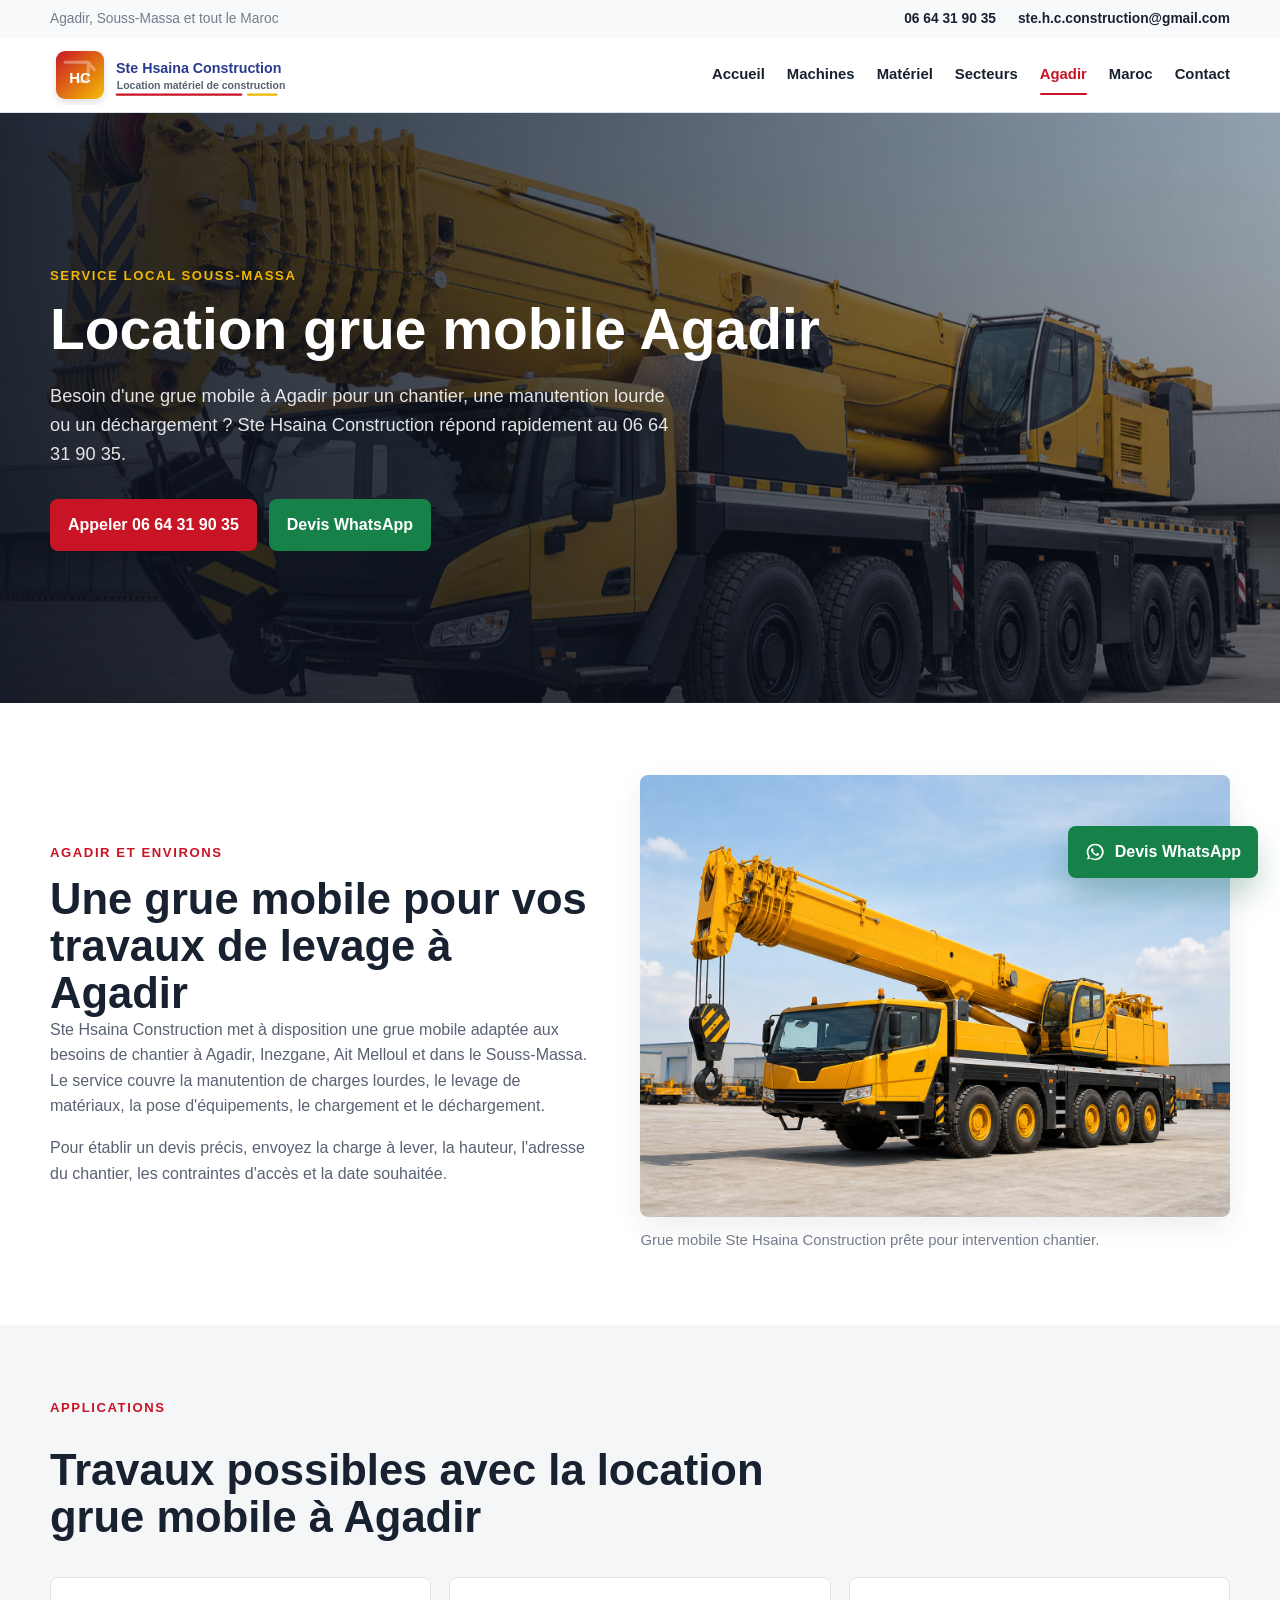
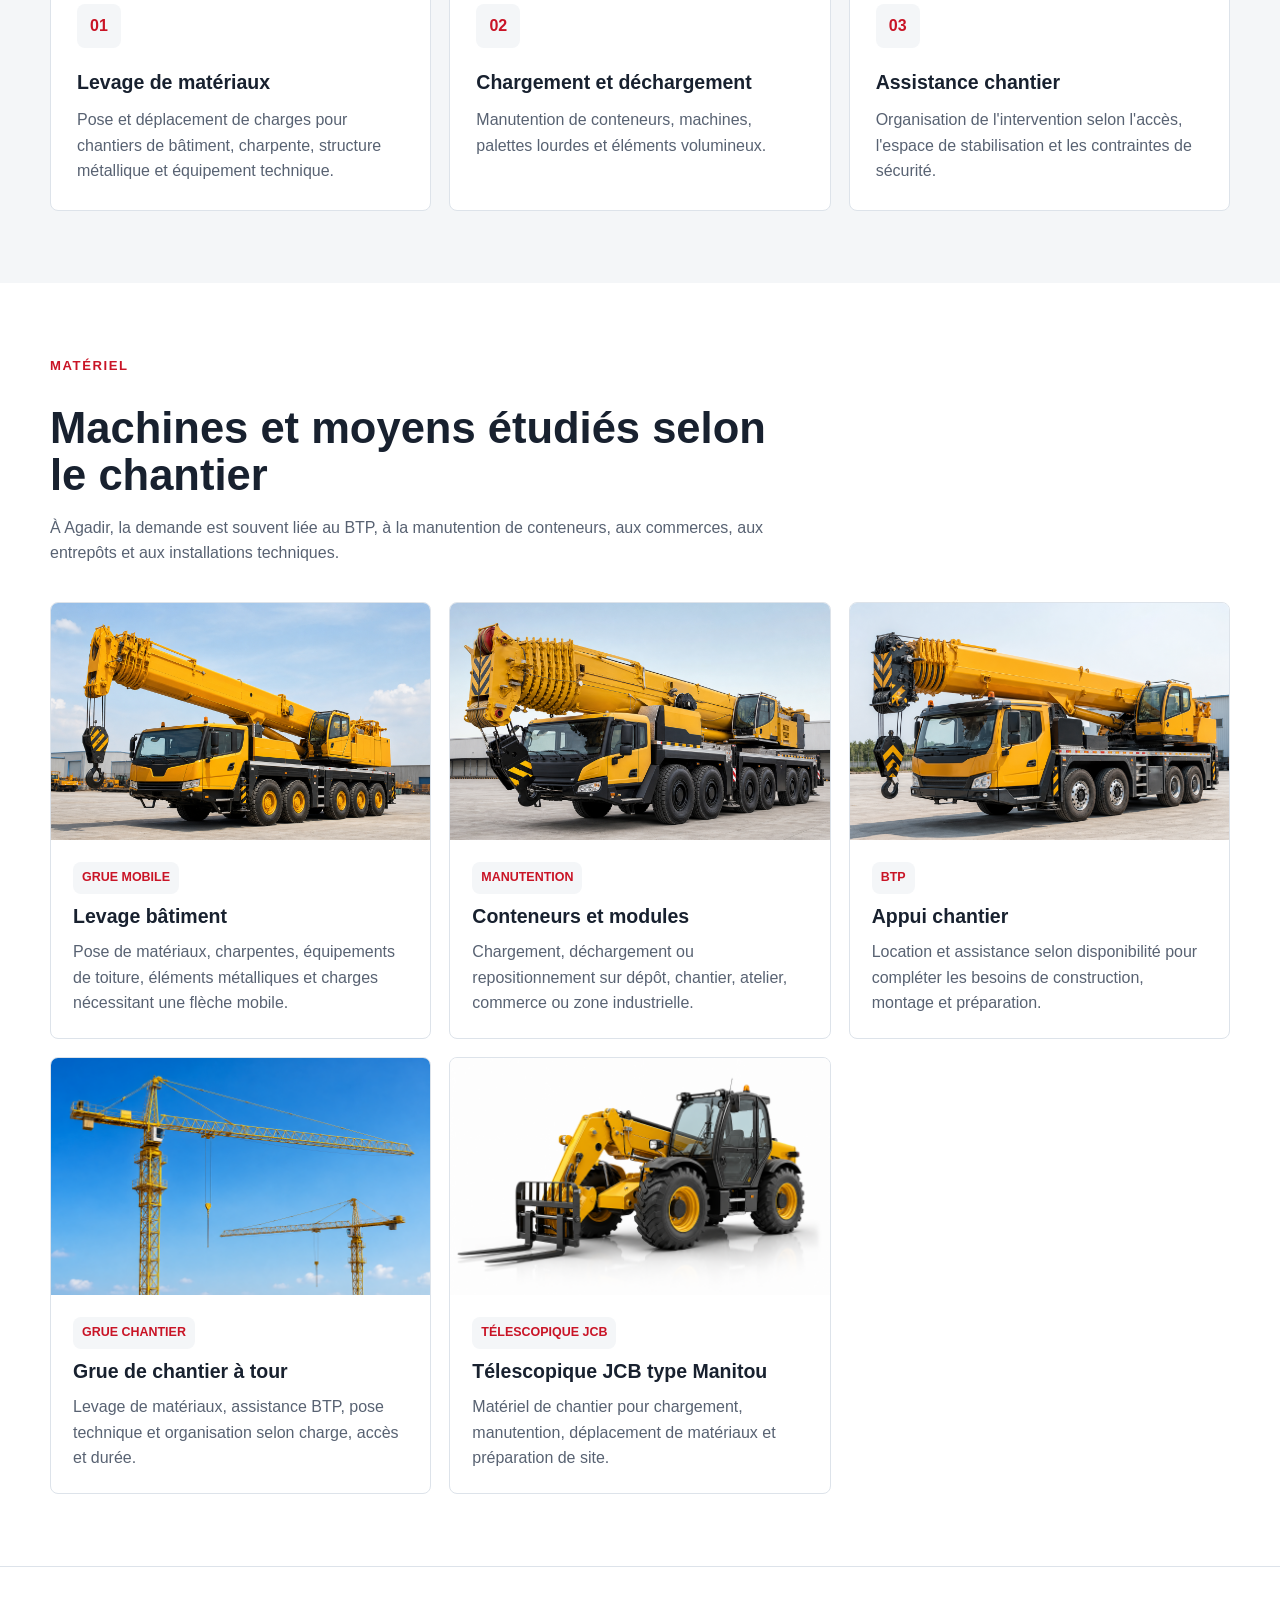
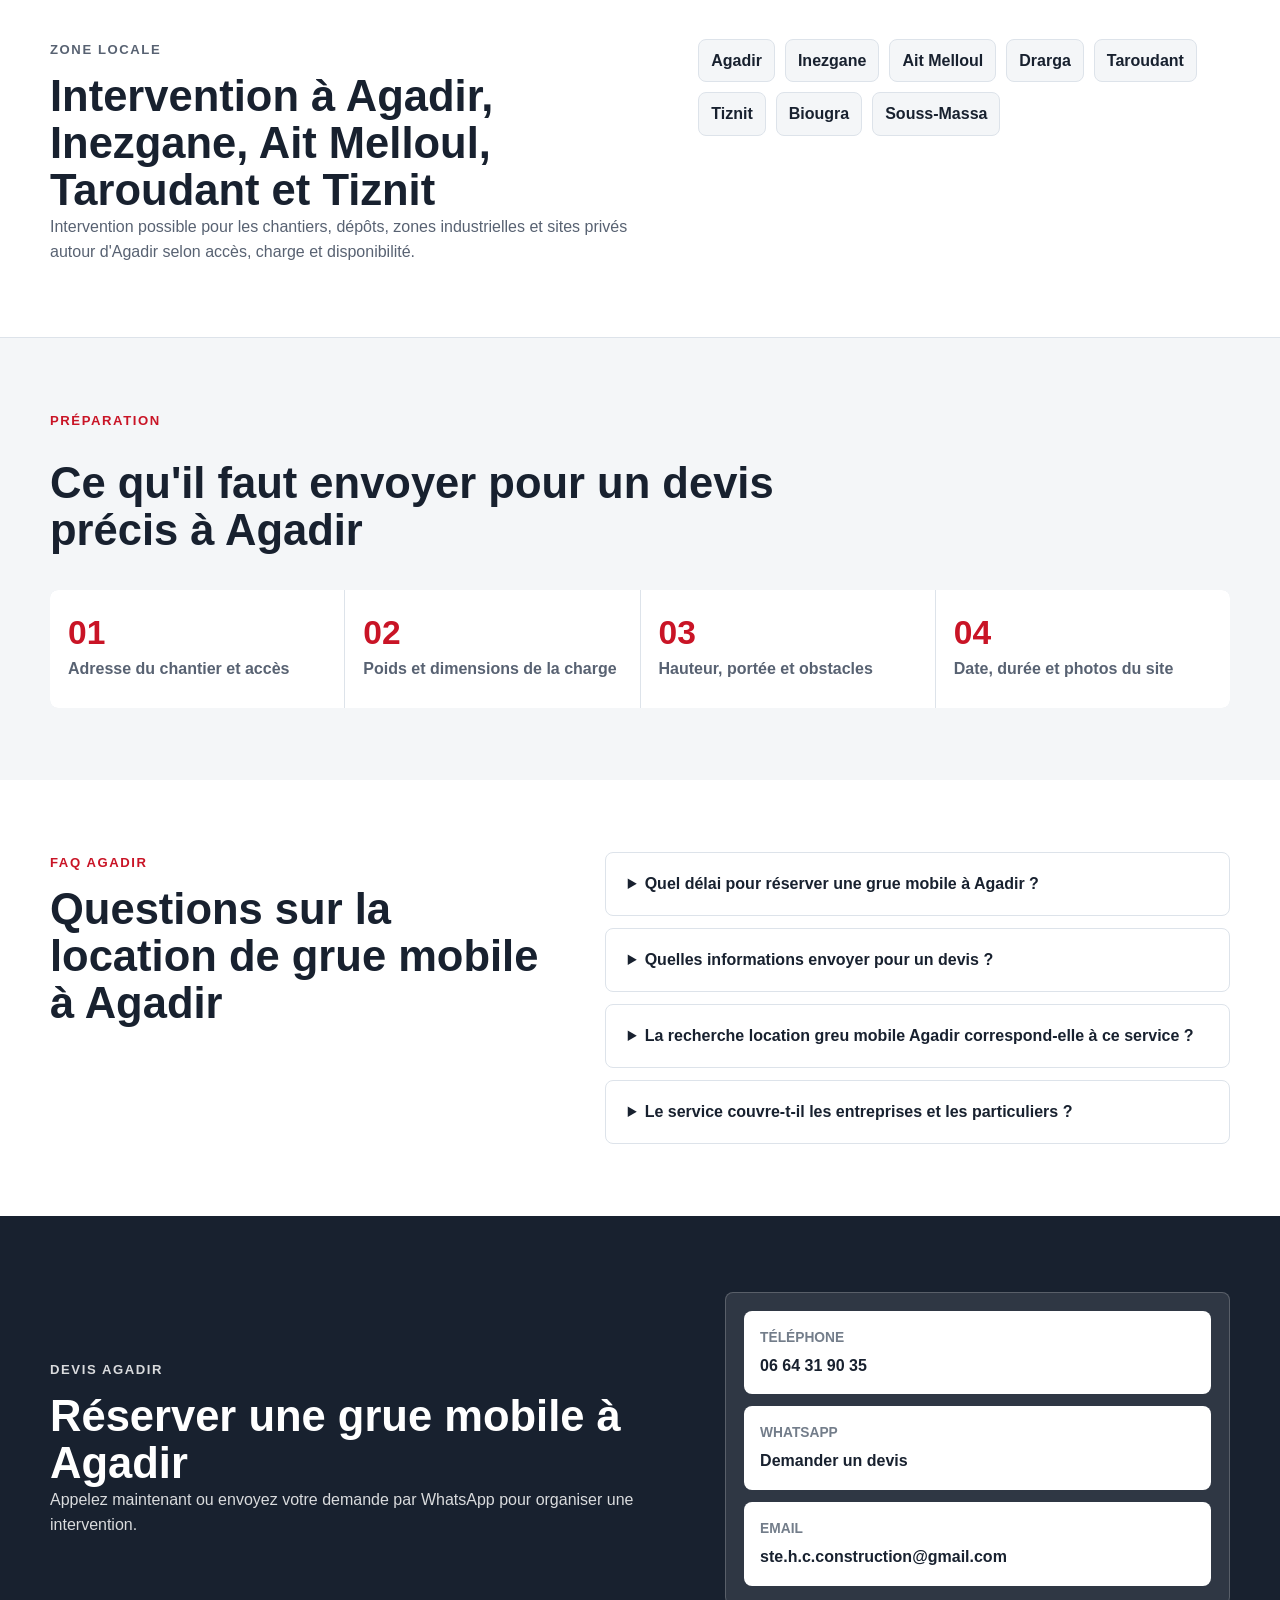
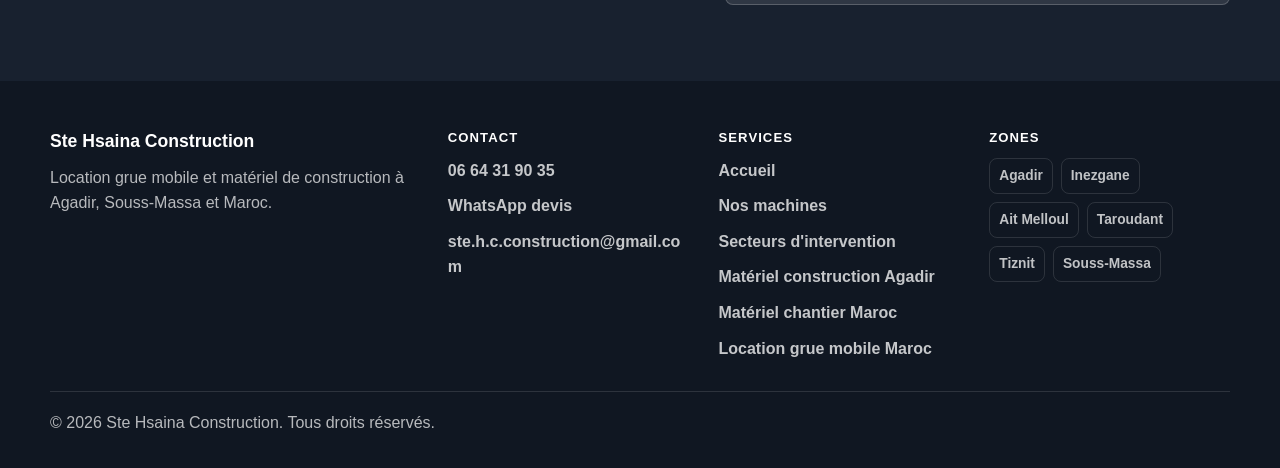
==== commit f598215e: "Add generated chantier crane and telehandler assets" ====
--- a/location-grue-mobile-agadir.html
+++ b/location-grue-mobile-agadir.html
@@ -5,7 +5,7 @@
     <meta name="viewport" content="width=device-width, initial-scale=1">
     <title>Location Grue Mobile Agadir | Ste Hsaina Construction</title>
     <meta name="description" content="Location grue mobile à Agadir avec Ste Hsaina Construction : levage chantier, manutention lourde, chargement, déchargement et matériel de construction. WhatsApp 06 64 31 90 35.">
-    <meta name="keywords" content="location grue mobile Agadir, location greu mobile Agadir, grue mobile Agadir, location grue Agadir, grues de chantier Agadir, grue de chantier Agadir, Manitou Agadir, machine JCB Agadir, location JCB Agadir, levage Agadir, manutention Agadir, location matériel chantier Agadir, location matériel construction Agadir">
+    <meta name="keywords" content="location grue mobile Agadir, location greu mobile Agadir, grue mobile Agadir, location grue Agadir, grues de chantier Agadir, grue de chantier Agadir, Manitou Agadir, télescopique JCB Agadir, telescopique JCB Agadir, machine JCB Agadir, location JCB Agadir, levage Agadir, manutention Agadir, location matériel chantier Agadir, location matériel construction Agadir">
     <meta name="robots" content="index, follow">
     <link rel="canonical" href="https://hsainaconstruction.com/location-grue-mobile-agadir.html">
     <meta property="og:type" content="website">
@@ -26,7 +26,7 @@
             "@id": "https://hsainaconstruction.com/location-grue-mobile-agadir.html#service",
             "name": "Location grue mobile Agadir",
             "description": "Service de location de grue mobile à Agadir pour levage, manutention et chantiers BTP.",
-            "keywords": "location grue mobile Agadir, location greu mobile Agadir, grue de chantier Agadir, Manitou Agadir, machine JCB Agadir, levage Agadir, manutention Agadir",
+            "keywords": "location grue mobile Agadir, location greu mobile Agadir, grue de chantier Agadir, Manitou Agadir, télescopique JCB Agadir, machine JCB Agadir, levage Agadir, manutention Agadir",
             "provider": {
               "@type": "LocalBusiness",
               "@id": "https://hsainaconstruction.com/#business",
@@ -186,18 +186,18 @@
               </div>
             </article>
             <article class="machine-card">
-              <img src="assets/grue-mobile-catalogue-100t-120t.png" width="1448" height="1086" loading="lazy" decoding="async" alt="Grue de chantier pour travaux BTP à Agadir">
+              <img src="assets/grue-de-chantier-tour-maroc.png" width="1536" height="1024" loading="lazy" decoding="async" alt="Grue de chantier à tour pour travaux BTP à Agadir">
               <div class="machine-card__body">
                 <span class="machine-card__meta">Grue chantier</span>
-                <h3>Grues de chantier</h3>
+                <h3>Grue de chantier à tour</h3>
                 <p>Levage de matériaux, assistance BTP, pose technique et organisation selon charge, accès et durée.</p>
               </div>
             </article>
             <article class="machine-card">
-              <img src="assets/grue-mobile-catalogue-150t-160t.png" width="1448" height="1086" loading="lazy" decoding="async" alt="Manitou et machine JCB pour chantier à Agadir">
-              <div class="machine-card__body">
-                <span class="machine-card__meta">Manitou / JCB</span>
-                <h3>Manitou et machines JCB</h3>
+              <img src="assets/telescopique-jcb-chantier-maroc.png" width="1536" height="1024" loading="lazy" decoding="async" alt="Télescopique JCB type Manitou pour chantier à Agadir">
+              <div class="machine-card__body">
+                <span class="machine-card__meta">Télescopique JCB</span>
+                <h3>Télescopique JCB type Manitou</h3>
                 <p>Matériel de chantier pour chargement, manutention, déplacement de matériaux et préparation de site.</p>
               </div>
             </article>
